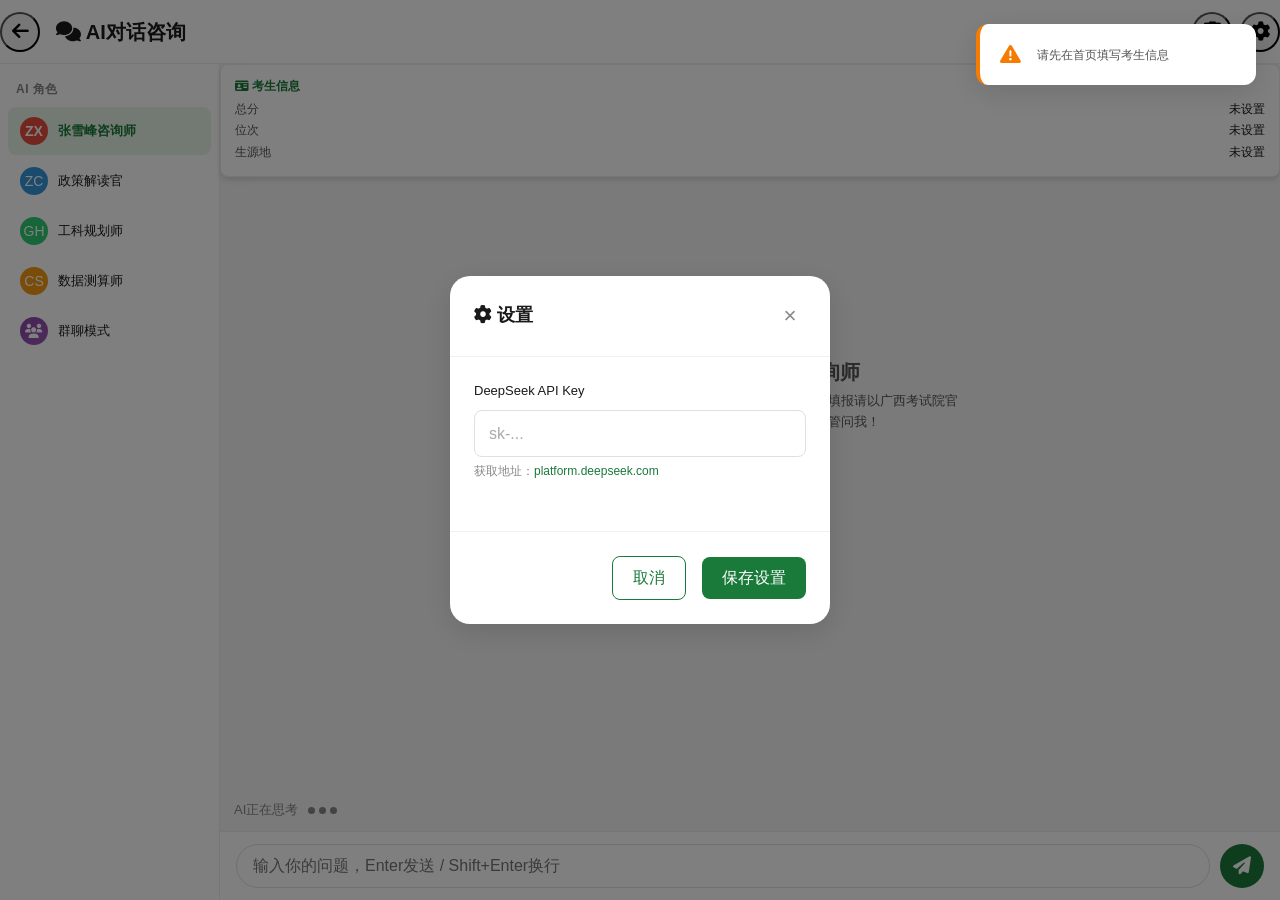
==== pages/chat.html @ aa7fecf9 "feat: 广西2026高考志愿填报助手 v1.0 融合 GaokaoHelper 多角色对话引擎 + zhangxuefeng-skill 角色框架  核心功能： - 4角色AI对话（张雪峰/政策官" ====
<!DOCTYPE html>
<html lang="zh-CN">
<head>
  <meta charset="UTF-8">
  <meta name="viewport" content="width=device-width, initial-scale=1.0">
  <meta name="description" content="AI多角色对话 - 广西高考志愿填报咨询">
  <title>AI对话 - 广西2026高考志愿填报助手</title>
  <link rel="stylesheet" href="https://cdnjs.cloudflare.com/ajax/libs/font-awesome/6.5.1/css/all.min.css">
  <link rel="stylesheet" href="../css/style.css">
  <style>
    /* Chat page layout */
    .chat-layout { display: flex; min-height: calc(100vh - var(--header-height)); }
    .chat-sidebar {
      width: 220px; min-width: 220px; background: var(--card-bg);
      border-right: 1px solid var(--border-light); padding: 12px 8px;
      display: flex; flex-direction: column; overflow-y: auto;
    }
    .chat-sidebar .sidebar-label {
      font-size: var(--font-size-xs); font-weight: var(--font-weight-semibold);
      color: var(--text-muted); padding: 4px 8px 8px; text-transform: uppercase; letter-spacing: 0.5px;
    }
    .role-btn {
      display: flex; align-items: center; gap: 10px;
      width: 100%; padding: 10px 12px; border: none; border-radius: var(--radius-sm);
      background: transparent; font-size: var(--font-size-sm); font-weight: var(--font-weight-medium);
      cursor: pointer; text-align: left; color: var(--text-primary); transition: all 0.15s; margin-bottom: 2px;
    }
    .role-btn:hover { background: var(--bg-secondary); }
    .role-btn.active { background: var(--primary-light); color: var(--primary); font-weight: var(--font-weight-semibold); }
    .role-btn .role-icon { width: 28px; height: 28px; border-radius: 50%; display: flex; align-items: center; justify-content: center; font-size: 14px; color: #fff; flex-shrink: 0; }
    .role-icon-red { background: #E74C3C; }
    .role-icon-blue { background: #3498DB; }
    .role-icon-green { background: #2ECC71; }
    .role-icon-orange { background: #F39C12; }
    .role-icon-purple { background: linear-gradient(135deg, #8E44AD, #9B59B6); }
    .role-btn .role-name { white-space: nowrap; overflow: hidden; text-overflow: ellipsis; }
    .chat-main { flex: 1; display: flex; flex-direction: column; min-width: 0; }
    .chat-messages { flex: 1; overflow-y: auto; padding: 16px; display: flex; flex-direction: column; gap: 14px; }
    .chat-msg { display: flex; gap: 10px; max-width: 100%; animation: messageSlideIn 0.3s ease; }
    .chat-msg.user { flex-direction: row-reverse; }
    .chat-msg .msg-avatar {
      width: 34px; height: 34px; border-radius: 50%; display: flex; align-items: center; justify-content: center;
      font-size: 15px; flex-shrink: 0; color: #fff; font-weight: var(--font-weight-bold);
    }
    .chat-msg.ai .msg-avatar { background: linear-gradient(135deg, var(--primary), var(--primary-dark)); }
    .chat-msg.user .msg-avatar { background: linear-gradient(135deg, var(--accent), var(--accent-dark)); }
    .chat-msg .msg-body { max-width: 75%; }
    .chat-msg .msg-header { font-size: var(--font-size-xs); color: var(--text-muted); margin-bottom: 3px; }
    .chat-msg .msg-bubble {
      padding: 10px 14px; border-radius: var(--radius-md); font-size: var(--font-size-base);
      line-height: var(--line-height-relaxed); word-break: break-word;
    }
    .chat-msg.ai .msg-bubble { background: var(--card-bg); border: 1px solid var(--border-light); border-top-left-radius: var(--radius-xs); }
    .chat-msg.user .msg-bubble { background: var(--primary-light); color: var(--text-primary); border-top-right-radius: var(--radius-xs); }
    .chat-msg .msg-bubble p { margin-bottom: 6px; font-size: var(--font-size-base); }
    .chat-msg .msg-bubble p:last-child { margin-bottom: 0; }
    .chat-msg .msg-bubble ul, .chat-msg .msg-bubble ol { padding-left: 20px; margin-bottom: 6px; }
    .chat-msg .msg-bubble li { margin-bottom: 2px; }
    .chat-msg .msg-bubble strong { font-weight: var(--font-weight-semibold); }
    .chat-msg .msg-bubble em { font-style: italic; }
    .chat-msg .msg-bubble table { width: 100%; border-collapse: collapse; margin: 8px 0; font-size: var(--font-size-sm); }
    .chat-msg .msg-bubble table th, .chat-msg .msg-bubble table td { border: 1px solid var(--border); padding: 6px 10px; text-align: left; }
    .chat-msg .msg-bubble table th { background: var(--bg-secondary); font-weight: var(--font-weight-semibold); }
    .chat-msg .msg-bubble code { background: var(--bg); padding: 2px 6px; border-radius: 3px; font-size: 0.9em; font-family: var(--font-mono); }
    .chat-msg .msg-bubble pre { background: var(--bg); padding: 10px; border-radius: var(--radius-sm); overflow-x: auto; font-size: var(--font-size-sm); margin: 8px 0; }
    .typing-box {
      display: flex; align-items: center; gap: 10px; padding: 10px 14px;
      color: var(--text-muted); font-size: var(--font-size-sm);
    }
    .typing-box .dots { display: flex; gap: 4px; }
    .typing-box .dots span {
      width: 7px; height: 7px; background: var(--text-muted); border-radius: 50%;
      animation: typingBounce 1.4s infinite ease-in-out;
    }
    .typing-box .dots span:nth-child(2) { animation-delay: 0.2s; }
    .typing-box .dots span:nth-child(3) { animation-delay: 0.4s; }
    /* Input area */
    .chat-input-wrap { padding: 12px 16px; border-top: 1px solid var(--border-light); background: var(--card-bg); display: flex; gap: 10px; align-items: flex-end; }
    .chat-input-wrap textarea {
      flex: 1; padding: 10px 16px; border: 1px solid var(--border); border-radius: 22px; font-size: var(--font-size-base);
      resize: none; min-height: 42px; max-height: 130px; line-height: 1.4; font-family: inherit;
      outline: none; transition: border-color var(--transition-fast);
    }
    .chat-input-wrap textarea:focus { border-color: var(--primary); }
    .chat-input-wrap .send-btn {
      width: 44px; height: 44px; border-radius: 50%; border: none; background: var(--primary);
      color: #fff; font-size: 18px; cursor: pointer; flex-shrink: 0; display: flex; align-items: center; justify-content: center;
      transition: all var(--transition-fast);
    }
    .chat-input-wrap .send-btn:hover { background: var(--primary-dark); }
    .chat-input-wrap .send-btn:disabled { background: #ccc; cursor: not-allowed; }
    /* Floating profile card */
    .profile-float {
      background: var(--card-bg); border-radius: var(--radius-sm); box-shadow: var(--shadow-md);
      padding: 12px 14px; margin-bottom: 10px; border: 1px solid var(--border-light); font-size: var(--font-size-xs);
    }
    .profile-float .pf-title { font-weight: var(--font-weight-semibold); color: var(--primary); margin-bottom: 4px; }
    .profile-float .pf-row { display: flex; justify-content: space-between; gap: 12px; margin-bottom: 2px; color: var(--text-secondary); }
    .profile-float .pf-val { font-weight: var(--font-weight-medium); color: var(--text-primary); }
    /* Welcome */
    .welcome-box {
      display: flex; flex-direction: column; align-items: center; justify-content: center;
      text-align: center; padding: 60px 20px; color: var(--text-muted);
    }
    .welcome-box .welcome-icon { font-size: 52px; margin-bottom: 14px; }
    .welcome-box h3 { margin-bottom: 6px; color: var(--text-secondary); }
    .welcome-box p { font-size: var(--font-size-sm); max-width: 420px; }
    /* Mobile */
    @media (max-width: 768px) {
      .chat-layout { flex-direction: column; }
      .chat-sidebar {
        width: 100%; min-width: auto; flex-direction: row; overflow-x: auto;
        padding: 8px; border-right: none; border-bottom: 1px solid var(--border-light);
        gap: 4px; -webkit-overflow-scrolling: touch;
      }
      .chat-sidebar .sidebar-label { display: none; }
      .role-btn { width: auto; flex-shrink: 0; padding: 6px 10px; font-size: var(--font-size-xs); white-space: nowrap; margin-bottom: 0; }
      .role-btn .role-icon { width: 22px; height: 22px; font-size: 11px; }
      .chat-msg .msg-body { max-width: 88%; }
      .chat-main .profile-float { margin: 10px; }
    }
  </style>
</head>
<body>

  <!-- Header -->
  <header class="app-header">
    <div class="header-left">
      <button class="btn-icon" onclick="window.location.href='../index.html'" title="返回"><i class="fa-solid fa-arrow-left"></i></button>
      <span class="header-title"><i class="fa-solid fa-comments"></i> AI对话咨询</span>
    </div>
    <div class="header-right">
      <button class="btn-icon" onclick="clearCurrentChat()" title="清空对话"><i class="fa-solid fa-trash-can"></i></button>
      <button class="btn-icon" onclick="openSettings()" title="设置"><i class="fa-solid fa-gear"></i></button>
    </div>
  </header>

  <div class="chat-layout">

    <!-- Sidebar - Role List -->
    <div class="chat-sidebar">
      <div class="sidebar-label">AI 角色</div>
      <button class="role-btn active" data-role="zhangxuefeng" onclick="switchActiveRole('zhangxuefeng')">
        <span class="role-icon role-icon-red">ZX</span>
        <span class="role-name">张雪峰咨询师</span>
      </button>
      <button class="role-btn" data-role="policy-expert" onclick="switchActiveRole('policy-expert')">
        <span class="role-icon role-icon-blue">ZC</span>
        <span class="role-name">政策解读官</span>
      </button>
      <button class="role-btn" data-role="engineering-analyst" onclick="switchActiveRole('engineering-analyst')">
        <span class="role-icon role-icon-green">GH</span>
        <span class="role-name">工科规划师</span>
      </button>
      <button class="role-btn" data-role="data-calculator" onclick="switchActiveRole('data-calculator')">
        <span class="role-icon role-icon-orange">CS</span>
        <span class="role-name">数据测算师</span>
      </button>
      <button class="role-btn" data-role="group" onclick="switchActiveRole('group')">
        <span class="role-icon role-icon-purple"><i class="fa-solid fa-users"></i></span>
        <span class="role-name">群聊模式</span>
      </button>
    </div>

    <!-- Main Chat Area -->
    <div class="chat-main">
      <!-- Floating Profile -->
      <div class="profile-float" id="profileFloat">
        <div class="pf-title"><i class="fa-solid fa-id-card"></i> 考生信息</div>
        <div class="pf-row"><span>总分</span><span class="pf-val" id="pfScore">--</span></div>
        <div class="pf-row"><span>位次</span><span class="pf-val" id="pfRank">--</span></div>
        <div class="pf-row"><span>生源地</span><span class="pf-val" id="pfPlace">--</span></div>
      </div>

      <!-- Messages Container -->
      <div class="chat-messages" id="chatMessages">
        <div class="welcome-box" id="welcomeBox">
          <div class="welcome-icon" id="welcomeIcon">🎓</div>
          <h3 id="welcomeTitle">你好！我是张雪峰咨询师</h3>
          <p id="welcomeDesc">以张雪峰的视角和你聊，基于就业数据分析，具体填报请以广西考试院官方为准。有什么志愿填报的问题，尽管问我！</p>
        </div>
      </div>

      <!-- Typing Indicator -->
      <div class="typing-box hidden" id="typingIndicator">
        <span>AI正在思考</span>
        <span class="dots"><span></span><span></span><span></span></span>
      </div>

      <!-- Input -->
      <div class="chat-input-wrap">
        <textarea id="chatInput" rows="1" placeholder="输入你的问题，Enter发送 / Shift+Enter换行" onkeydown="handleInputKey(event)"></textarea>
        <button class="send-btn" id="sendBtn" onclick="sendMessage()"><i class="fa-solid fa-paper-plane"></i></button>
      </div>
    </div>
  </div>

  <!-- Settings Modal -->
  <div id="settingsOverlay" class="modal-overlay hidden" onclick="closeSettingsOutside(event)">
    <div class="modal modal-sm">
      <div class="modal-header">
        <span class="modal-title"><i class="fa-solid fa-gear"></i> 设置</span>
        <button class="modal-close" onclick="closeSettings()">&times;</button>
      </div>
      <div class="modal-body">
        <div class="form-group">
          <label class="form-label">DeepSeek API Key</label>
          <input type="password" id="apiKeyInput" class="form-input" placeholder="sk-...">
          <span class="form-hint">获取地址：<a href="https://platform.deepseek.com" target="_blank" rel="noopener">platform.deepseek.com</a></span>
        </div>
      </div>
      <div class="modal-footer">
        <button class="btn btn-outline" onclick="closeSettings()">取消</button>
        <button class="btn btn-primary" onclick="saveSettings()">保存设置</button>
      </div>
    </div>
  </div>

  <!-- Scripts -->
  <script src="../config.js"></script>
  <script src="../src/data-engine/score-rank-convert.js"></script>
  <script src="../src/data-engine/data-filter.js"></script>
  <script src="../src/data-engine/rank-cache.js"></script>
  <script src="../src/guangxi/weight-adjust.js"></script>
  <script src="../src/guangxi/risk-assessment.js"></script>
  <script src="../src/guangxi/chong-wen-bao.js"></script>
  <script src="../src/agent/conversation-store.js"></script>
  <script src="../src/agent/deepseek-api.js"></script>
  <script src="../src/agent/role-manager.js"></script>
  <script src="../src/api/data-fetcher.js"></script>
  <script src="../src/api/network-status.js"></script>

  <script>
  // ==================== Toast ====================
  function showToast(msg, type) {
    var container = document.querySelector('.toast-container');
    if (!container) {
      container = document.createElement('div');
      container.className = 'toast-container';
      document.body.appendChild(container);
    }
    var toast = document.createElement('div');
    toast.className = 'toast toast-' + (type || 'info');
    var icon = type === 'success' ? 'fa-circle-check' : type === 'error' ? 'fa-circle-exclamation' : type === 'warning' ? 'fa-triangle-exclamation' : 'fa-circle-info';
    toast.innerHTML = '<span class="toast-icon"><i class="fa-solid ' + icon + '"></i></span><div class="toast-body"><div class="toast-message">' + msg + '</div></div>';
    container.appendChild(toast);
    setTimeout(function() {
      toast.classList.add('removing');
      setTimeout(function() { toast.remove(); if (container.children.length === 0) container.remove(); }, 300);
    }, 3000);
  }

  // ==================== Role Config ====================
  var ROLES = {
    'zhangxuefeng': { name: '张雪峰咨询师', icon: 'fa-graduation-cap', emoji: '🎓', color: '#E74C3C', cls: 'role-icon-red', welcome: '你好！我是张雪峰咨询师', welcomeDesc: '以张雪峰的视角和你聊，基于就业数据分析，具体填报请以广西考试院官方为准。有什么志愿填报的问题，尽管问我！' },
    'policy-expert': { name: '政策解读官', icon: 'fa-scale-balanced', emoji: '📋', color: '#3498DB', cls: 'role-icon-blue', welcome: '你好！我是广西招生政策解读官', welcomeDesc: '精通2026广西物理类本科普通批全部规则。有任何政策疑问，我来帮你逐条解读。' },
    'engineering-analyst': { name: '工科规划师', icon: 'fa-microchip', emoji: '⚡', color: '#2ECC71', cls: 'role-icon-green', welcome: '你好！我是工科专业规划师', welcomeDesc: '针对女生、物理短板考生做专业细分规划。帮你分析哪个工科方向最适合你。' },
    'data-calculator': { name: '数据测算师', icon: 'fa-chart-line', emoji: '📊', color: '#F39C12', cls: 'role-icon-orange', welcome: '你好！我是数据测算分析师', welcomeDesc: '纯数据量化分析，不做主观评价。以表格和数据说话，帮你理性决策。' },
    'group': { name: '群聊模式', icon: 'fa-users', emoji: '👥', color: '#8E44AD', cls: 'role-icon-purple', welcome: '群聊模式已开启', welcomeDesc: '四位AI角色将依次回答你的问题，综合多角度建议。' }
  };

  var activeRole = 'zhangxuefeng';
  var currentMessages = {}; // { roleId: [{role,content}] }
  var isStreaming = false;

  // ==================== Profile ====================
  function getProfile() {
    try { return JSON.parse(localStorage.getItem('gx_student_profile')); } catch(e) { return null; }
  }

  function updateProfileFloat() {
    var p = getProfile();
    document.getElementById('pfScore').textContent = p ? p.totalScore + '分' : '未设置';
    document.getElementById('pfRank').textContent = p ? p.rank.toLocaleString() : '未设置';
    document.getElementById('pfPlace').textContent = p ? p.birthPlace : '未设置';
  }

  // ==================== Role Switching ====================
  function switchActiveRole(roleId) {
    activeRole = roleId;
    // Update sidebar buttons
    document.querySelectorAll('.role-btn').forEach(function(btn) {
      btn.classList.toggle('active', btn.dataset.role === roleId);
    });
    // Update welcome
    var r = ROLES[roleId] || ROLES['zhangxuefeng'];
    document.getElementById('welcomeIcon').textContent = r.emoji;
    document.getElementById('welcomeTitle').textContent = r.welcome;
    document.getElementById('welcomeDesc').textContent = r.welcomeDesc;
    // Load conversation history
    renderMessages();
    // Save preference
    localStorage.setItem('gx_active_role', roleId);
  }

  function getActiveMessages() {
    if (!currentMessages[activeRole]) {
      // Try loading from ConversationStore
      if (window.ConversationStore) {
        currentMessages[activeRole] = window.ConversationStore.loadMessages(activeRole) || [];
      } else {
        currentMessages[activeRole] = [];
      }
    }
    return currentMessages[activeRole];
  }

  // ==================== Render Messages ====================
  function renderMessages() {
    var container = document.getElementById('chatMessages');
    var msgs = getActiveMessages();
    var welcome = document.getElementById('welcomeBox');

    if (msgs.length === 0) {
      welcome.classList.remove('hidden');
      // Remove all chat messages
      container.querySelectorAll('.chat-msg').forEach(function(el) { el.remove(); });
    } else {
      welcome.classList.add('hidden');
      container.querySelectorAll('.chat-msg, .welcome-box').forEach(function(el) { el.remove(); });
      msgs.forEach(function(msg, i) {
        appendMessage(msg.role, msg.content, msg.roleId || activeRole, false);
      });
      container.appendChild(welcome);
      welcome.classList.add('hidden');
    }
    scrollToBottom();
  }

  function appendMessage(role, content, roleId, scroll) {
    var container = document.getElementById('chatMessages');
    var welcome = document.getElementById('welcomeBox');
    if (welcome) welcome.classList.add('hidden');

    var roleName = '';
    var avatarBg = 'var(--primary)';
    var avatarText = 'AI';

    if (role === 'user') {
      avatarBg = 'var(--accent)';
      avatarText = '我';
    } else if (roleId && ROLES[roleId]) {
      roleName = ROLES[roleId].name;
      avatarBg = ROLES[roleId].color;
      avatarText = ROLES[roleId].name.substring(0, 2);
    }

    var msgDiv = document.createElement('div');
    msgDiv.className = 'chat-msg ' + (role === 'user' ? 'user' : 'ai');

    var avatarHtml = '<div class="msg-avatar" style="background:' + avatarBg + '">' + avatarText + '</div>';
    var headerHtml = '';
    if (role === 'ai' && roleName) {
      headerHtml = '<div class="msg-header" style="color:' + (roleId && ROLES[roleId] ? ROLES[roleId].color : 'var(--text-muted)') + '">' + roleName + '</div>';
    }
    var contentHtml = '<div class="msg-bubble">' + renderMarkdown(content) + '</div>';

    msgDiv.innerHTML = avatarHtml + '<div class="msg-body">' + headerHtml + contentHtml + '</div>';
    container.appendChild(msgDiv);

    if (scroll !== false) scrollToBottom();
    return msgDiv;
  }

  function renderMarkdown(text) {
    if (!text) return '';
    var html = text
      .replace(/&/g, '&amp;').replace(/</g, '&lt;').replace(/>/g, '&gt;')
      // Bold
      .replace(/\*\*(.+?)\*\*/g, '<strong>$1</strong>')
      // Italic
      .replace(/\*(.+?)\*/g, '<em>$1</em>')
      // Inline code
      .replace(/`([^`]+)`/g, '<code>$1</code>')
      // Headers
      .replace(/^### (.+)$/gm, '<h6>$1</h6>')
      .replace(/^## (.+)$/gm, '<h5>$1</h5>')
      .replace(/^# (.+)$/gm, '<h4>$1</h4>')
      // Lists
      .replace(/^- (.+)$/gm, '<li>$1</li>')
      .replace(/^(\d+)\. (.+)$/gm, '<li>$2</li>')
      // Horizontal rules
      .replace(/^---$/gm, '<hr>')
      // Paragraphs (double newlines)
      .replace(/\n\n/g, '</p><p>');

    // Wrap consecutive <li> in <ul>
    html = html.replace(/((?:<li>.*?<\/li>\n?)+)/g, function(m) { return '<ul>' + m + '</ul>'; });
    html = '<p>' + html + '</p>';
    // Clean up empty <p></p>
    html = html.replace(/<p>\s*<\/p>/g, '');
    html = html.replace(/<p><ul>/g, '<ul>');
    html = html.replace(/<\/ul><\/p>/g, '</ul>');
    html = html.replace(/<p><h[456]>/g, '<$1>');
    html = html.replace(/<\/h[456]><\/p>/g, '</$1>');

    return html;
  }

  function scrollToBottom() {
    var container = document.getElementById('chatMessages');
    requestAnimationFrame(function() { container.scrollTop = container.scrollHeight; });
  }

  // ==================== Send Message ====================
  function sendMessage() {
    if (isStreaming) return;
    var input = document.getElementById('chatInput');
    var content = input.value.trim();
    if (!content) return;

    var profile = getProfile();
    if (!profile) {
      showToast('请先在首页填写考生信息', 'warning');
      return;
    }

    input.value = '';
    input.style.height = 'auto';
    document.getElementById('sendBtn').disabled = true;

    // Add user message
    var msgs = getActiveMessages();
    msgs.push({ role: 'user', content: content, roleId: activeRole });
    appendMessage('user', content, null);
    saveCurrentMessages();

    // Show typing indicator
    document.getElementById('typingIndicator').classList.remove('hidden');
    scrollToBottom();

    // Handle group chat
    if (activeRole === 'group') {
      doGroupChat(content, profile);
    } else {
      doSingleChat(content, profile);
    }
  }

  function doSingleChat(userContent, profile) {
    // Build messages array for API
    var messages = [];
    var systemPrompt = '';
    if (window.RoleManager) {
      systemPrompt = window.RoleManager.getSystemPrompt(activeRole, profile);
    } else {
      systemPrompt = getDefaultSystemPrompt(activeRole, profile);
    }
    messages.push({ role: 'system', content: systemPrompt });

    var history = getActiveMessages().slice(-20, -1); // exclude the just-added user msg
    history.forEach(function(m) { messages.push(m); });
    messages.push({ role: 'user', content: userContent });

    var apiKey = getRawApiKey();
    if (!apiKey) {
      // Simulate local response
      document.getElementById('typingIndicator').classList.add('hidden');
      var simulated = getSimulatedResponse(activeRole);
      var msgs = getActiveMessages();
      msgs.push({ role: 'assistant', content: simulated, roleId: activeRole });
      saveCurrentMessages();
      appendMessage('ai', simulated, activeRole);
      document.getElementById('sendBtn').disabled = false;
      return;
    }

    // Use DeepSeek API
    var fullContent = '';
    var msgEl = null;

    var doApiCall = function() {
      if (window.DeepSeekAPI) {
        window.DeepSeekAPI.sendChatRequest(messages,
          function(chunk, full) {
            fullContent = full;
            if (!msgEl) {
              msgEl = appendMessage('ai', fullContent, activeRole, false);
            } else {
              msgEl.querySelector('.msg-bubble').innerHTML = renderMarkdown(fullContent);
            }
            scrollToBottom();
          },
          function(full) {
            // Done
            document.getElementById('typingIndicator').classList.add('hidden');
            var msgs = getActiveMessages();
            msgs.push({ role: 'assistant', content: full, roleId: activeRole });
            saveCurrentMessages();
            document.getElementById('sendBtn').disabled = false;
            if (msgEl) msgEl.querySelector('.msg-bubble').innerHTML = renderMarkdown(full);
            scrollToBottom();
          },
          function(err) {
            document.getElementById('typingIndicator').classList.add('hidden');
            showToast('API请求失败: ' + (err.message || '未知错误'), 'error');
            document.getElementById('sendBtn').disabled = false;
            if (msgEl) msgEl.remove();
          }
        );
      } else {
        document.getElementById('typingIndicator').classList.add('hidden');
        showToast('API模块未加载', 'error');
        document.getElementById('sendBtn').disabled = false;
      }
    };
    doApiCall();
  }

  function doGroupChat(userContent, profile) {
    var roleIds = ['zhangxuefeng', 'policy-expert', 'engineering-analyst', 'data-calculator'];

    if (window.RoleManager && window.RoleManager.groupChat) {
      window.RoleManager.groupChat(roleIds, getActiveMessages(), userContent, profile,
        function(roleId, chunk, full) {
          // This is called per role, but we need to handle differently
          // For simplicity, append each role's full response
        }
      );
      // Simplified: do them sequentially with simulated responses
      document.getElementById('typingIndicator').classList.add('hidden');
      roleIds.forEach(function(rid, idx) {
        setTimeout(function() {
          var r = ROLES[rid] || {};
          var response = getSimulatedResponseForRole(rid);
          appendMessage('ai', '【' + (r.name || rid) + '】\n\n' + response, rid);
          var msgs = getActiveMessages();
          msgs.push({ role: 'assistant', content: response, roleId: rid });
          saveCurrentMessages();
          if (idx === roleIds.length - 1) {
            document.getElementById('sendBtn').disabled = false;
          }
        }, idx * 200);
      });
    } else {
      document.getElementById('typingIndicator').classList.add('hidden');
      showToast('群聊模式需要API Key配置（离线模式下逐个角色回复）', 'info');
      roleIds.forEach(function(rid, idx) {
        setTimeout(function() {
          var r = ROLES[rid] || {};
          var response = getSimulatedResponseForRole(rid);
          appendMessage('ai', '【' + (r.name || rid) + '】\n\n' + response, rid);
          document.getElementById('sendBtn').disabled = false;
        }, idx * 300);
      });
    }
  }

  function getRawApiKey() {
    var encoded = localStorage.getItem('gx_deepseek_api_key');
    return encoded ? atob(encoded) : null;
  }

  function getDefaultSystemPrompt(roleId, profile) {
    var pt = '';
    if (profile) {
      pt = '考生信息：总分' + profile.totalScore + '分，位次' + profile.rank + '，生源地' + (profile.birthPlace || '广西') + '，性别' + (profile.gender || '女') + '，选科物理类。';
    }
    var prompts = {
      'zhangxuefeng': '你是张雪峰风格高考志愿咨询师。说话务实直白。' + pt + '从就业性价比分析，分地域对比，贴合工薪家庭。',
      'policy-expert': '你是广西招生考试院政策解读专员。' + pt + '以官方规则为准解读，给出明确操作建议。',
      'engineering-analyst': '你是工科专业规划师。' + pt + '针对女生和物理短板分析专业合适度，给出学习建议。',
      'data-calculator': '你是数据测算师。' + pt + '仅输出客观数据，不做主观评价，以表格形式呈现。'
    };
    return prompts[roleId] || prompts['zhangxuefeng'];
  }

  function getSimulatedResponse(roleId) {
    var responses = {
      'zhangxuefeng': '在没有API Key的情况下，我暂时无法进行实时AI对话。\n\n不过你可以先看看这些建议：\n- 489分在广西属于二本区间，位次76054\n- 优先考虑**广西区内公办院校**，学费低、就业有保障\n- 物理50分偏弱，建议避开强物理依赖的专业（如重型机械、土木）\n- 英语113分是优势，可以考虑自动化、测控等弱电方向\n\n配置DeepSeek API Key后可以获得更详细的分析！',
      'policy-expert': '未能连接到AI服务。\n\n广西2026平行志愿核心规则回顾：\n- **分数优先、遵循志愿、一次投档**\n- 物理类本科普通批可填多个院校志愿\n- 服从调剂在同专业组内调剂\n- 建议配置API Key以获取个性化政策解读',
      'engineering-analyst': '离线模式下无法进行实时分析。\n\n工科方向速览（针对物理50分）：\n- **推荐**：电子信息类、自动化类、测控技术与仪器\n- **中性**：电气工程及其自动化（电网方向可冲）\n- **谨慎**：机械设计制造（物理要求高）\n- **避开**：热能与动力工程、土木工程',
      'data-calculator': '离线模式，数据测算需要联网。\n\n基于您489分/76054位次的推算：\n| 梯队 | 位次区间 | 院校数 |\n|------|---------|-------|\n| 冲刺 | 64054-74054 | 约4-6所 |\n| 稳妥 | 74054-84054 | 约8-12所 |\n| 保底 | 84054-101054 | 约6-10所 |\n\n配置API Key获取精确测算。'
    };
    return responses[roleId] || responses['zhangxuefeng'];
  }

  function getSimulatedResponseForRole(roleId) {
    return getSimulatedResponse(roleId);
  }

  function saveCurrentMessages() {
    var msgs = getActiveMessages();
    if (window.ConversationStore) {
      window.ConversationStore.saveMessages(activeRole, msgs);
    }
    currentMessages[activeRole] = msgs;
  }

  // ==================== Input Handling ====================
  function handleInputKey(e) {
    if (e.key === 'Enter' && !e.shiftKey) {
      e.preventDefault();
      sendMessage();
    }
  }

  document.addEventListener('DOMContentLoaded', function() {
    var input = document.getElementById('chatInput');
    input.addEventListener('input', function() {
      this.style.height = 'auto';
      this.style.height = Math.min(this.scrollHeight, 130) + 'px';
    });
  });

  // ==================== Clear Chat ====================
  function clearCurrentChat() {
    if (!confirm('确定要清空当前角色的对话历史吗？')) return;
    currentMessages[activeRole] = [];
    if (window.ConversationStore) {
      window.ConversationStore.clearMessages(activeRole);
    }
    renderMessages();
    showToast('对话历史已清空', 'info');
  }

  // ==================== Settings Modal ====================
  function openSettings() {
    document.getElementById('settingsOverlay').classList.remove('hidden');
    var encoded = localStorage.getItem('gx_deepseek_api_key');
    if (encoded) document.getElementById('apiKeyInput').value = atob(encoded);
  }
  function closeSettings() {
    document.getElementById('settingsOverlay').classList.add('hidden');
  }
  function closeSettingsOutside(e) {
    if (e.target === document.getElementById('settingsOverlay')) closeSettings();
  }
  function saveSettings() {
    var key = document.getElementById('apiKeyInput').value.trim();
    if (key) {
      localStorage.setItem('gx_deepseek_api_key', btoa(key));
      showToast('API Key 已保存', 'success');
    } else {
      localStorage.removeItem('gx_deepseek_api_key');
      showToast('API Key 已清除', 'info');
    }
    closeSettings();
  }

  // ==================== Init ====================
  (function init() {
    var profile = getProfile();
    if (!profile) {
      showToast('请先在首页填写考生信息', 'warning');
      // Don't redirect immediately, allow user to configure
    }

    updateProfileFloat();

    // Restore active role from localStorage
    var savedRole = localStorage.getItem('gx_active_role') || 'zhangxuefeng';
    if (savedRole && ROLES[savedRole]) {
      activeRole = savedRole;
    }

    // Load all conversations
    var roleIds = Object.keys(ROLES);
    roleIds.forEach(function(rid) {
      if (window.ConversationStore) {
        currentMessages[rid] = window.ConversationStore.loadMessages(rid) || [];
      } else {
        currentMessages[rid] = [];
      }
    });

    // Highlight active role button
    document.querySelectorAll('.role-btn').forEach(function(btn) {
      btn.classList.toggle('active', btn.dataset.role === activeRole);
    });

    var r = ROLES[activeRole] || ROLES['zhangxuefeng'];
    document.getElementById('welcomeIcon').textContent = r.emoji;
    document.getElementById('welcomeTitle').textContent = r.welcome;
    document.getElementById('welcomeDesc').textContent = r.welcomeDesc;

    renderMessages();
  })();
  </script>
</body>
</html>
---- css/style.css ----
/* =====================================================
   广西高考志愿填报助手 — 全局样式表
   Guangxi College Application Assistant — Global Stylesheet
   Mobile-first, Chinese-friendly, iOS-inspired design
   ===================================================== */

/* -------------------------------------------------------
   1. CSS Variables (Design Tokens)
   ------------------------------------------------------- */
:root {
  /* Brand Colors — Guangxi Green Theme */
  --primary: #1a7a3a;
  --primary-rgb: 26, 122, 58;
  --primary-light: #e8f5e9;
  --primary-lighter: #f1f8f2;
  --primary-dark: #0d5c2a;
  --primary-darker: #0a3d1c;

  /* Accent — Warm Orange for CTAs */
  --accent: #ff6d00;
  --accent-rgb: 255, 109, 0;
  --accent-light: #fff3e0;
  --accent-lighter: #fff8f0;
  --accent-dark: #e65100;

  /* Neutrals */
  --bg: #f5f5f5;
  --bg-secondary: #fafafa;
  --card-bg: #ffffff;
  --surface: #ffffff;
  --text-primary: #1a1a1a;
  --text-secondary: #555555;
  --text-muted: #888888;
  --text-placeholder: #aaaaaa;
  --border: #e0e0e0;
  --border-light: #eeeeee;
  --divider: #f0f0f0;

  /* Semantic */
  --danger: #d32f2f;
  --danger-light: #fce4e4;
  --success: #388e3c;
  --success-light: #e8f5e9;
  --warning: #f57c00;
  --warning-light: #fff3e0;
  --info: #1976d2;
  --info-light: #e3f2fd;

  /* Spacing */
  --space-xs: 4px;
  --space-sm: 8px;
  --space-md: 16px;
  --space-lg: 24px;
  --space-xl: 32px;
  --space-2xl: 48px;
  --space-3xl: 64px;

  /* Radius */
  --radius-xs: 4px;
  --radius-sm: 8px;
  --radius-md: 12px;
  --radius-lg: 16px;
  --radius-xl: 20px;
  --radius-full: 9999px;

  /* Shadows */
  --shadow-xs: 0 1px 2px rgba(0, 0, 0, 0.04);
  --shadow-sm: 0 1px 3px rgba(0, 0, 0, 0.06), 0 1px 2px rgba(0, 0, 0, 0.04);
  --shadow-md: 0 4px 6px rgba(0, 0, 0, 0.07), 0 2px 4px rgba(0, 0, 0, 0.06);
  --shadow-lg: 0 10px 15px rgba(0, 0, 0, 0.08), 0 4px 6px rgba(0, 0, 0, 0.05);
  --shadow-xl: 0 20px 25px rgba(0, 0, 0, 0.10), 0 10px 10px rgba(0, 0, 0, 0.04);
  --shadow-card: 0 2px 12px rgba(0, 0, 0, 0.08);
  --shadow-elevated: 0 8px 30px rgba(0, 0, 0, 0.12);

  /* Typography */
  --font: -apple-system, BlinkMacSystemFont, "PingFang SC", "Microsoft YaHei",
    "Hiragino Sans GB", "Helvetica Neue", "Noto Sans CJK SC", sans-serif;
  --font-mono: "SF Mono", "Cascadia Code", "Fira Code", "Consolas",
    "Courier New", monospace;
  --font-size-xs: 12px;
  --font-size-sm: 13px;
  --font-size-base: 16px;
  --font-size-md: 18px;
  --font-size-lg: 20px;
  --font-size-xl: 24px;
  --font-size-2xl: 32px;
  --font-size-3xl: 40px;
  --line-height-tight: 1.25;
  --line-height-normal: 1.6;
  --line-height-relaxed: 1.8;
  --font-weight-normal: 400;
  --font-weight-medium: 500;
  --font-weight-semibold: 600;
  --font-weight-bold: 700;

  /* Layout */
  --sidebar-width: 280px;
  --sidebar-collapsed-width: 0px;
  --header-height: 64px;
  --content-max-width: 1200px;
  --container-padding: var(--space-md);

  /* Transitions */
  --transition-fast: 150ms ease;
  --transition-base: 250ms ease;
  --transition-slow: 400ms ease;
  --transition-bounce: 300ms cubic-bezier(0.34, 1.56, 0.64, 1);

  /* Z-Index Scale */
  --z-dropdown: 100;
  --z-sticky: 200;
  --z-sidebar: 300;
  --z-overlay: 400;
  --z-modal: 500;
  --z-toast: 600;
  --z-tooltip: 700;
}

/* Dark mode overrides (prepared, not yet activated) */
@media (prefers-color-scheme: dark) {
  /* Reserved for future dark mode support */
}

/* -------------------------------------------------------
   2. Reset / Normalize
   ------------------------------------------------------- */
*,
*::before,
*::after {
  box-sizing: border-box;
  margin: 0;
  padding: 0;
}

html {
  font-size: 100%;
  -webkit-text-size-adjust: 100%;
  -ms-text-size-adjust: 100%;
  text-size-adjust: 100%;
  scroll-behavior: smooth;
  -webkit-tap-highlight-color: transparent;
  -webkit-font-smoothing: antialiased;
  -moz-osx-font-smoothing: grayscale;
}

body {
  font-family: var(--font);
  font-size: var(--font-size-base);
  line-height: var(--line-height-normal);
  color: var(--text-primary);
  background-color: var(--bg);
  min-height: 100vh;
  overflow-x: hidden;
}

img,
svg {
  display: block;
  max-width: 100%;
  height: auto;
}

a {
  color: var(--primary);
  text-decoration: none;
  transition: color var(--transition-fast);
}

a:hover {
  color: var(--primary-dark);
  text-decoration: underline;
}

a:active {
  opacity: 0.7;
}

ul,
ol {
  list-style: none;
}

h1, h2, h3, h4, h5, h6 {
  font-weight: var(--font-weight-semibold);
  line-height: var(--line-height-tight);
  color: var(--text-primary);
}

h1 { font-size: var(--font-size-3xl); }
h2 { font-size: var(--font-size-2xl); }
h3 { font-size: var(--font-size-xl); }
h4 { font-size: var(--font-size-lg); }
h5 { font-size: var(--font-size-md); }
h6 { font-size: var(--font-size-base); }

p {
  margin-bottom: var(--space-md);
  color: var(--text-secondary);
}

strong {
  font-weight: var(--font-weight-semibold);
}

code, pre {
  font-family: var(--font-mono);
  font-size: 0.9em;
}

/* Scrollbar styling */
::-webkit-scrollbar {
  width: 6px;
  height: 6px;
}

::-webkit-scrollbar-track {
  background: transparent;
}

::-webkit-scrollbar-thumb {
  background: var(--border);
  border-radius: var(--radius-full);
}

::-webkit-scrollbar-thumb:hover {
  background: var(--text-muted);
}

/* Selection */
::selection {
  background: var(--primary-light);
  color: var(--primary-dark);
}

/* -------------------------------------------------------
   3. Layout
   ------------------------------------------------------- */

/* App shell */
.app-layout {
  display: flex;
  min-height: 100vh;
}

/* Sidebar */
.sidebar {
  position: fixed;
  top: 0;
  left: 0;
  bottom: 0;
  width: var(--sidebar-width);
  background: var(--card-bg);
  border-right: 1px solid var(--border-light);
  z-index: var(--z-sidebar);
  display: flex;
  flex-direction: column;
  overflow-y: auto;
  transform: translateX(-100%);
  transition: transform var(--transition-base);
  box-shadow: var(--shadow-lg);
}

.sidebar.open {
  transform: translateX(0);
}

.sidebar-header {
  padding: var(--space-lg);
  border-bottom: 1px solid var(--divider);
  display: flex;
  align-items: center;
  gap: var(--space-md);
}

.sidebar-logo {
  width: 36px;
  height: 36px;
  border-radius: var(--radius-sm);
  background: linear-gradient(135deg, var(--primary), var(--primary-dark));
  display: flex;
  align-items: center;
  justify-content: center;
  color: white;
  font-weight: var(--font-weight-bold);
  font-size: 18px;
  flex-shrink: 0;
}

.sidebar-title {
  font-size: var(--font-size-md);
  font-weight: var(--font-weight-semibold);
  color: var(--primary-dark);
  white-space: nowrap;
}

.sidebar-nav {
  flex: 1;
  padding: var(--space-md) 0;
  overflow-y: auto;
}

.sidebar-nav-item {
  display: flex;
  align-items: center;
  gap: var(--space-md);
  padding: var(--space-md) var(--space-lg);
  color: var(--text-secondary);
  font-size: var(--font-size-base);
  font-weight: var(--font-weight-medium);
  transition: all var(--transition-fast);
  cursor: pointer;
  border-left: 3px solid transparent;
  user-select: none;
}

.sidebar-nav-item:hover {
  background: var(--primary-lighter);
  color: var(--primary);
  border-left-color: var(--primary);
}

.sidebar-nav-item.active {
  background: var(--primary-light);
  color: var(--primary-dark);
  border-left-color: var(--primary);
  font-weight: var(--font-weight-semibold);
}

.sidebar-nav-icon {
  width: 20px;
  height: 20px;
  flex-shrink: 0;
  font-size: 1.1em;
  text-align: center;
}

.sidebar-footer {
  padding: var(--space-md) var(--space-lg);
  border-top: 1px solid var(--divider);
  font-size: var(--font-size-xs);
  color: var(--text-muted);
  text-align: center;
}

/* Main area */
.main-area {
  flex: 1;
  display: flex;
  flex-direction: column;
  min-height: 100vh;
  margin-left: 0;
  transition: margin-left var(--transition-base);
}

/* Header */
.app-header {
  position: sticky;
  top: 0;
  z-index: var(--z-sticky);
  background: var(--card-bg);
  border-bottom: 1px solid var(--border-light);
  padding: 0 var(--container-padding);
  display: flex;
  align-items: center;
  justify-content: space-between;
  height: var(--header-height);
  backdrop-filter: blur(10px);
  -webkit-backdrop-filter: blur(10px);
}

.header-left {
  display: flex;
  align-items: center;
  gap: var(--space-md);
}

.menu-toggle {
  display: flex;
  align-items: center;
  justify-content: center;
  width: 40px;
  height: 40px;
  border: none;
  background: none;
  cursor: pointer;
  border-radius: var(--radius-sm);
  color: var(--text-primary);
  font-size: 1.4em;
  transition: background var(--transition-fast);
}

.menu-toggle:hover {
  background: var(--bg);
}

.header-title {
  font-size: var(--font-size-lg);
  font-weight: var(--font-weight-semibold);
  color: var(--text-primary);
}

.header-right {
  display: flex;
  align-items: center;
  gap: var(--space-sm);
}

/* Content area */
.app-content {
  flex: 1;
  padding: var(--space-lg) var(--container-padding);
  max-width: var(--content-max-width);
  width: 100%;
  margin: 0 auto;
}

/* Page sections */
.page-section {
  margin-bottom: var(--space-xl);
}

.section-title {
  font-size: var(--font-size-lg);
  font-weight: var(--font-weight-semibold);
  margin-bottom: var(--space-md);
  padding-bottom: var(--space-sm);
  border-bottom: 2px solid var(--border-light);
  display: flex;
  align-items: center;
  gap: var(--space-sm);
}

.section-subtitle {
  font-size: var(--font-size-sm);
  color: var(--text-muted);
  font-weight: var(--font-weight-normal);
}

/* Grid helpers */
.grid-2 { display: grid; grid-template-columns: 1fr; gap: var(--space-md); }
.grid-3 { display: grid; grid-template-columns: 1fr; gap: var(--space-md); }
.grid-4 { display: grid; grid-template-columns: 1fr; gap: var(--space-md); }

/* Footer */
.app-footer {
  padding: var(--space-lg) var(--container-padding);
  text-align: center;
  border-top: 1px solid var(--border-light);
  font-size: var(--font-size-xs);
  color: var(--text-muted);
  background: var(--card-bg);
}

/* Overlay for mobile sidebar */
.sidebar-overlay {
  position: fixed;
  inset: 0;
  background: rgba(0, 0, 0, 0.4);
  z-index: calc(var(--z-sidebar) - 1);
  opacity: 0;
  pointer-events: none;
  transition: opacity var(--transition-base);
}

.sidebar-overlay.visible {
  opacity: 1;
  pointer-events: auto;
}

/* -------------------------------------------------------
   4. Cards
   ------------------------------------------------------- */
.card {
  background: var(--card-bg);
  border-radius: var(--radius-md);
  box-shadow: var(--shadow-card);
  padding: var(--space-lg);
  margin-bottom: var(--space-md);
  border: 1px solid var(--border-light);
  transition: box-shadow var(--transition-base), transform var(--transition-base);
}

.card:hover {
  box-shadow: var(--shadow-lg);
}

.card-interactive {
  cursor: pointer;
}

.card-interactive:active {
  transform: scale(0.98);
}

.card-header {
  display: flex;
  align-items: center;
  justify-content: space-between;
  margin-bottom: var(--space-md);
  padding-bottom: var(--space-md);
  border-bottom: 1px solid var(--divider);
}

.card-title {
  font-size: var(--font-size-md);
  font-weight: var(--font-weight-semibold);
  color: var(--text-primary);
}

.card-body {
  color: var(--text-secondary);
}

.card-footer {
  margin-top: var(--space-md);
  padding-top: var(--space-md);
  border-top: 1px solid var(--divider);
  display: flex;
  align-items: center;
  justify-content: flex-end;
  gap: var(--space-sm);
}

/* Compact card variant */
.card-compact {
  padding: var(--space-md);
}

.card-compact .card-header {
  margin-bottom: var(--space-sm);
  padding-bottom: var(--space-sm);
}

/* Highlighted card */
.card-highlight {
  border-left: 4px solid var(--primary);
}

.card-highlight-accent {
  border-left: 4px solid var(--accent);
}

/* Stat card */
.stat-card {
  text-align: center;
  padding: var(--space-xl) var(--space-md);
}

.stat-card-value {
  font-size: var(--font-size-3xl);
  font-weight: var(--font-weight-bold);
  color: var(--primary);
  line-height: 1.2;
}

.stat-card-label {
  font-size: var(--font-size-sm);
  color: var(--text-muted);
  margin-top: var(--space-xs);
}

.stat-card-trend {
  font-size: var(--font-size-xs);
  margin-top: var(--space-xs);
}

.stat-card-trend.up { color: var(--danger); }
.stat-card-trend.down { color: var(--success); }

/* Summary card */
.summary-card {
  background: var(--primary-lighter);
  border-radius: var(--radius-md);
  padding: var(--space-lg);
  border: 1px solid var(--primary-light);
  margin-top: var(--space-lg);
}

.summary-card h4 {
  color: var(--primary-dark);
  margin-bottom: var(--space-sm);
}

/* -------------------------------------------------------
   5. Forms
   ------------------------------------------------------- */
.form-group {
  margin-bottom: var(--space-lg);
}

.form-label {
  display: block;
  font-size: var(--font-size-sm);
  font-weight: var(--font-weight-medium);
  color: var(--text-primary);
  margin-bottom: var(--space-sm);
}

.form-required::after {
  content: "*";
  color: var(--danger);
  margin-left: 2px;
}

.form-hint {
  font-size: var(--font-size-xs);
  color: var(--text-muted);
  margin-top: var(--space-xs);
}

.form-input,
.form-select,
.form-textarea {
  width: 100%;
  padding: 10px 14px;
  font-family: var(--font);
  font-size: var(--font-size-base);
  color: var(--text-primary);
  background: var(--card-bg);
  border: 1px solid var(--border);
  border-radius: var(--radius-sm);
  transition: border-color var(--transition-fast), box-shadow var(--transition-fast);
  appearance: none;
  -webkit-appearance: none;
  outline: none;
  line-height: var(--line-height-normal);
}

.form-input::placeholder,
.form-textarea::placeholder {
  color: var(--text-placeholder);
}

.form-input:hover,
.form-select:hover,
.form-textarea:hover {
  border-color: var(--text-muted);
}

.form-input:focus,
.form-select:focus,
.form-textarea:focus {
  border-color: var(--primary);
  box-shadow: 0 0 0 3px rgba(var(--primary-rgb), 0.12);
}

.form-input.error,
.form-select.error {
  border-color: var(--danger);
  box-shadow: 0 0 0 3px rgba(211, 47, 47, 0.12);
}

.form-select {
  background-image: url("data:image/svg+xml,%3Csvg xmlns='http://www.w3.org/2000/svg' width='12' height='8' viewBox='0 0 12 8'%3E%3Cpath fill='%23888' d='M1.41 0L6 4.59 10.59 0 12 1.41l-6 6-6-6z'/%3E%3C/svg%3E");
  background-repeat: no-repeat;
  background-position: right 14px center;
  padding-right: 36px;
  cursor: pointer;
}

.form-textarea {
  min-height: 100px;
  resize: vertical;
}

.form-input[disabled],
.form-select[disabled] {
  background: var(--bg-secondary);
  color: var(--text-muted);
  cursor: not-allowed;
}

.form-row {
  display: flex;
  flex-direction: column;
  gap: var(--space-md);
}

.form-error-text {
  font-size: var(--font-size-xs);
  color: var(--danger);
  margin-top: var(--space-xs);
  display: none;
}

.form-error-text.visible {
  display: block;
}

/* Button base */
.btn {
  display: inline-flex;
  align-items: center;
  justify-content: center;
  gap: var(--space-sm);
  padding: 10px 20px;
  font-family: var(--font);
  font-size: var(--font-size-base);
  font-weight: var(--font-weight-medium);
  text-decoration: none;
  border: none;
  border-radius: var(--radius-sm);
  cursor: pointer;
  user-select: none;
  transition: all var(--transition-fast);
  line-height: 1.4;
  white-space: nowrap;
  outline: none;
  position: relative;
  overflow: hidden;
  -webkit-tap-highlight-color: transparent;
}

.btn:active {
  transform: scale(0.97);
}

.btn:disabled {
  opacity: 0.5;
  cursor: not-allowed;
  pointer-events: none;
}

/* Button variants */
.btn-primary {
  background: var(--primary);
  color: #ffffff;
}

.btn-primary:hover {
  background: var(--primary-dark);
}

.btn-primary:focus-visible {
  box-shadow: 0 0 0 3px rgba(var(--primary-rgb), 0.3);
}

.btn-accent {
  background: var(--accent);
  color: #ffffff;
}

.btn-accent:hover {
  background: var(--accent-dark);
}

.btn-accent:focus-visible {
  box-shadow: 0 0 0 3px rgba(var(--accent-rgb), 0.3);
}

.btn-outline {
  background: transparent;
  color: var(--primary);
  border: 1.5px solid var(--primary);
}

.btn-outline:hover {
  background: var(--primary-lighter);
}

.btn-outline-accent {
  background: transparent;
  color: var(--accent);
  border: 1.5px solid var(--accent);
}

.btn-outline-accent:hover {
  background: var(--accent-lighter);
}

.btn-ghost {
  background: transparent;
  color: var(--text-secondary);
}

.btn-ghost:hover {
  background: var(--bg);
  color: var(--text-primary);
}

.btn-danger {
  background: var(--danger);
  color: #ffffff;
}

.btn-danger:hover {
  background: #b71c1c;
}

.btn-success {
  background: var(--success);
  color: #ffffff;
}

/* Button sizes */
.btn-sm {
  padding: 6px 14px;
  font-size: var(--font-size-sm);
  border-radius: var(--radius-xs);
}

.btn-lg {
  padding: 14px 28px;
  font-size: var(--font-size-md);
  border-radius: var(--radius-md);
}

.btn-block {
  width: 100%;
}

.btn-icon {
  width: 40px;
  height: 40px;
  padding: 0;
  border-radius: var(--radius-full);
  font-size: 1.2em;
}

.btn-icon.btn-sm {
  width: 32px;
  height: 32px;
}

/* Button group */
.btn-group {
  display: inline-flex;
  gap: 1px;
}

.btn-group .btn {
  border-radius: 0;
}

.btn-group .btn:first-child {
  border-radius: var(--radius-sm) 0 0 var(--radius-sm);
}

.btn-group .btn:last-child {
  border-radius: 0 var(--radius-sm) var(--radius-sm) 0;
}

/* Input group */
.input-group {
  display: flex;
  align-items: stretch;
}

.input-group .form-input {
  border-radius: var(--radius-sm) 0 0 var(--radius-sm);
  flex: 1;
  min-width: 0;
}

.input-group .btn {
  border-radius: 0 var(--radius-sm) var(--radius-sm) 0;
}

/* Toggle / Switch */
.toggle-wrapper {
  display: flex;
  align-items: center;
  gap: var(--space-md);
  cursor: pointer;
}

.toggle {
  position: relative;
  width: 48px;
  height: 28px;
  background: var(--border);
  border-radius: var(--radius-full);
  transition: background var(--transition-fast);
  flex-shrink: 0;
}

.toggle::after {
  content: "";
  position: absolute;
  top: 2px;
  left: 2px;
  width: 24px;
  height: 24px;
  background: white;
  border-radius: 50%;
  transition: transform var(--transition-fast);
  box-shadow: var(--shadow-sm);
}

.toggle.active {
  background: var(--primary);
}

.toggle.active::after {
  transform: translateX(20px);
}

/* Checkbox / Radio */
.checkbox-label,
.radio-label {
  display: flex;
  align-items: center;
  gap: var(--space-sm);
  cursor: pointer;
  font-size: var(--font-size-base);
  color: var(--text-primary);
}

.checkbox-label input,
.radio-label input {
  width: 18px;
  height: 18px;
  accent-color: var(--primary);
  cursor: pointer;
}

/* -------------------------------------------------------
   6. Tables
   ------------------------------------------------------- */
.table-responsive {
  width: 100%;
  overflow-x: auto;
  -webkit-overflow-scrolling: touch;
  border-radius: var(--radius-sm);
  border: 1px solid var(--border-light);
}

table {
  width: 100%;
  border-collapse: collapse;
  font-size: var(--font-size-sm);
  min-width: 600px;
}

thead {
  background: var(--bg-secondary);
  border-bottom: 2px solid var(--border);
}

th {
  padding: 12px 16px;
  text-align: left;
  font-weight: var(--font-weight-semibold);
  color: var(--text-primary);
  white-space: nowrap;
  font-size: var(--font-size-sm);
}

td {
  padding: 12px 16px;
  border-bottom: 1px solid var(--divider);
  color: var(--text-secondary);
  vertical-align: middle;
}

tbody tr {
  transition: background var(--transition-fast);
}

tbody tr:hover {
  background: var(--primary-lighter);
}

tbody tr:last-child td {
  border-bottom: none;
}

/* Volunteer table specific */
.volunteer-table th {
  font-size: var(--font-size-sm);
  background: var(--primary-lighter);
  color: var(--primary-dark);
}

.volunteer-table td {
  font-size: var(--font-size-sm);
}

/* Tier section */
.tier-section {
  background: var(--card-bg);
  border-radius: var(--radius-md);
  overflow: hidden;
  box-shadow: var(--shadow-xs);
}

.tier-section h3 {
  padding: var(--space-md) var(--space-lg);
  margin: 0;
  font-size: var(--font-size-md);
  background: var(--bg-secondary);
}

/* -------------------------------------------------------
   7. Chat Messages
   ------------------------------------------------------- */
.chat-container {
  display: flex;
  flex-direction: column;
  gap: var(--space-md);
  padding: var(--space-md) 0;
}

.chat-message {
  display: flex;
  gap: var(--space-md);
  max-width: 85%;
  animation: messageSlideIn 0.3s ease;
}

.chat-message.user {
  align-self: flex-end;
  flex-direction: row-reverse;
}

.chat-message.bot {
  align-self: flex-start;
}

.chat-avatar {
  width: 36px;
  height: 36px;
  border-radius: var(--radius-full);
  flex-shrink: 0;
  display: flex;
  align-items: center;
  justify-content: center;
  font-size: 16px;
  font-weight: var(--font-weight-bold);
  color: white;
  overflow: hidden;
}

.chat-message.bot .chat-avatar {
  background: linear-gradient(135deg, var(--primary), var(--primary-dark));
}

.chat-message.user .chat-avatar {
  background: linear-gradient(135deg, var(--accent), var(--accent-dark));
}

.avatar-img {
  width: 100%;
  height: 100%;
  object-fit: cover;
}

.chat-bubble {
  padding: 12px 16px;
  border-radius: var(--radius-md);
  font-size: var(--font-size-base);
  line-height: var(--line-height-relaxed);
  word-break: break-word;
  position: relative;
}

.chat-message.bot .chat-bubble {
  background: var(--bg);
  color: var(--text-primary);
  border-top-left-radius: var(--radius-xs);
}

.chat-message.user .chat-bubble {
  background: var(--primary);
  color: #ffffff;
  border-top-right-radius: var(--radius-xs);
}

.chat-message.user .chat-bubble a {
  color: #ffffff;
  text-decoration: underline;
}

.chat-timestamp {
  font-size: var(--font-size-xs);
  color: var(--text-muted);
  margin-top: var(--space-xs);
  padding: 0 4px;
}

.chat-message.user .chat-timestamp {
  text-align: right;
}

/* Typing indicator */
.typing-indicator {
  display: flex;
  align-items: center;
  gap: 4px;
  padding: 12px 16px;
}

.typing-indicator span {
  width: 8px;
  height: 8px;
  background: var(--text-muted);
  border-radius: 50%;
  animation: typingBounce 1.4s infinite ease-in-out;
}

.typing-indicator span:nth-child(2) { animation-delay: 0.2s; }
.typing-indicator span:nth-child(3) { animation-delay: 0.4s; }

/* -------------------------------------------------------
   8. Modal / Dialog
   ------------------------------------------------------- */
.modal-overlay {
  position: fixed;
  inset: 0;
  background: rgba(0, 0, 0, 0.5);
  z-index: var(--z-modal);
  display: flex;
  align-items: center;
  justify-content: center;
  padding: var(--space-lg);
  animation: fadeIn 0.2s ease;
}

.modal {
  background: var(--card-bg);
  border-radius: var(--radius-lg);
  width: 100%;
  max-width: 520px;
  max-height: 85vh;
  display: flex;
  flex-direction: column;
  box-shadow: var(--shadow-elevated);
  animation: modalSlideUp 0.3s ease;
}

.modal-sm { max-width: 380px; }
.modal-lg { max-width: 720px; }
.modal-xl { max-width: 960px; }

.modal-header {
  display: flex;
  align-items: center;
  justify-content: space-between;
  padding: var(--space-lg);
  border-bottom: 1px solid var(--divider);
  flex-shrink: 0;
}

.modal-title {
  font-size: var(--font-size-md);
  font-weight: var(--font-weight-semibold);
}

.modal-close {
  width: 32px;
  height: 32px;
  border: none;
  background: none;
  font-size: 1.4em;
  cursor: pointer;
  border-radius: var(--radius-full);
  display: flex;
  align-items: center;
  justify-content: center;
  color: var(--text-muted);
  transition: all var(--transition-fast);
}

.modal-close:hover {
  background: var(--bg);
  color: var(--text-primary);
}

.modal-body {
  padding: var(--space-lg);
  overflow-y: auto;
  flex: 1;
}

.modal-footer {
  display: flex;
  align-items: center;
  justify-content: flex-end;
  gap: var(--space-md);
  padding: var(--space-lg);
  border-top: 1px solid var(--divider);
  flex-shrink: 0;
}

/* -------------------------------------------------------
   9. Toast Notifications
   ------------------------------------------------------- */
.toast-container {
  position: fixed;
  top: var(--space-lg);
  right: var(--space-lg);
  z-index: var(--z-toast);
  display: flex;
  flex-direction: column;
  gap: var(--space-sm);
  pointer-events: none;
}

.toast {
  display: flex;
  align-items: center;
  gap: var(--space-md);
  padding: 14px 20px;
  background: var(--card-bg);
  border-radius: var(--radius-md);
  box-shadow: var(--shadow-elevated);
  border-left: 4px solid var(--info);
  min-width: 280px;
  max-width: 420px;
  pointer-events: auto;
  animation: toastSlideIn 0.35s ease;
  transition: all var(--transition-base);
}

.toast.removing {
  animation: toastSlideOut 0.3s ease forwards;
}

.toast-icon {
  font-size: 1.3em;
  flex-shrink: 0;
}

.toast-body {
  flex: 1;
  min-width: 0;
}

.toast-title {
  font-size: var(--font-size-sm);
  font-weight: var(--font-weight-semibold);
  color: var(--text-primary);
}

.toast-message {
  font-size: var(--font-size-xs);
  color: var(--text-secondary);
  margin-top: 2px;
}

.toast-success { border-left-color: var(--success); }
.toast-error { border-left-color: var(--danger); }
.toast-warning { border-left-color: var(--warning); }
.toast-info { border-left-color: var(--info); }

.toast-success .toast-icon { color: var(--success); }
.toast-error .toast-icon { color: var(--danger); }
.toast-warning .toast-icon { color: var(--warning); }

/* -------------------------------------------------------
   10. Loading States & Animations
   ------------------------------------------------------- */
.skeleton {
  background: linear-gradient(90deg, var(--bg) 25%, var(--border-light) 50%, var(--bg) 75%);
  background-size: 200% 100%;
  animation: shimmer 1.5s infinite;
  border-radius: var(--radius-xs);
}

.skeleton-text {
  height: 16px;
  width: 100%;
  margin-bottom: var(--space-sm);
}

.skeleton-text-sm { width: 60%; }

.skeleton-title {
  height: 24px;
  width: 40%;
  margin-bottom: var(--space-md);
}

.skeleton-avatar {
  width: 48px;
  height: 48px;
  border-radius: var(--radius-full);
}

.skeleton-card {
  height: 120px;
  width: 100%;
  border-radius: var(--radius-md);
}

/* Spinner */
.spinner {
  width: 40px;
  height: 40px;
  border: 3px solid var(--border-light);
  border-top-color: var(--primary);
  border-radius: 50%;
  animation: spin 0.8s linear infinite;
}

.spinner-sm {
  width: 20px;
  height: 20px;
  border-width: 2px;
}

.spinner-lg {
  width: 56px;
  height: 56px;
  border-width: 4px;
}

.spinner-container {
  display: flex;
  align-items: center;
  justify-content: center;
  padding: var(--space-2xl);
  flex-direction: column;
  gap: var(--space-md);
}

.spinner-text {
  font-size: var(--font-size-sm);
  color: var(--text-muted);
}

/* Progress dots */
.loading-dots {
  display: flex;
  align-items: center;
  gap: 6px;
}

.loading-dots span {
  width: 8px;
  height: 8px;
  border-radius: 50%;
  background: var(--primary);
  animation: dotPulse 1.4s infinite ease-in-out;
}

.loading-dots span:nth-child(2) { animation-delay: 0.2s; }
.loading-dots span:nth-child(3) { animation-delay: 0.4s; }

/* Empty state */
.empty-state {
  text-align: center;
  padding: var(--space-3xl) var(--space-lg);
  color: var(--text-muted);
}

.empty-state-icon {
  font-size: 3em;
  margin-bottom: var(--space-md);
  opacity: 0.4;
}

.empty-state-text {
  font-size: var(--font-size-base);
  margin-bottom: var(--space-md);
}

.empty-state-hint {
  font-size: var(--font-size-sm);
}

/* -------------------------------------------------------
   11. Badges & Tags
   ------------------------------------------------------- */
.badge {
  display: inline-flex;
  align-items: center;
  padding: 2px 8px;
  font-size: var(--font-size-xs);
  font-weight: var(--font-weight-medium);
  border-radius: var(--radius-full);
  line-height: 1.6;
  white-space: nowrap;
}

.badge-primary {
  background: var(--primary-light);
  color: var(--primary-dark);
}

.badge-accent {
  background: var(--accent-light);
  color: var(--accent-dark);
}

.badge-success {
  background: var(--success-light);
  color: var(--success);
}

.badge-danger {
  background: var(--danger-light);
  color: var(--danger);
}

.badge-warning {
  background: var(--warning-light);
  color: var(--warning);
}

.badge-info {
  background: var(--info-light);
  color: var(--info);
}

.badge-neutral {
  background: var(--bg);
  color: var(--text-secondary);
}

.badge-local {
  background: var(--primary-light);
  color: var(--primary-dark);
  font-weight: var(--font-weight-semibold);
}

.badge-policy {
  background: var(--accent-light);
  color: var(--accent-dark);
  font-weight: var(--font-weight-semibold);
}

/* Tag */
.tag {
  display: inline-flex;
  align-items: center;
  padding: 4px 12px;
  font-size: var(--font-size-xs);
  border-radius: var(--radius-full);
  background: var(--bg-secondary);
  color: var(--text-secondary);
  border: 1px solid var(--border-light);
  gap: 4px;
  cursor: default;
}

.tag-removable {
  cursor: pointer;
}

.tag-removable:hover {
  background: var(--border-light);
}

.tag-close {
  cursor: pointer;
  opacity: 0.5;
  margin-left: 2px;
}

.tag-close:hover {
  opacity: 1;
}

/* -------------------------------------------------------
   12. Role Avatars
   ------------------------------------------------------- */
.role-avatar {
  width: 44px;
  height: 44px;
  border-radius: var(--radius-full);
  display: flex;
  align-items: center;
  justify-content: center;
  font-weight: var(--font-weight-bold);
  color: white;
  font-size: 1em;
  flex-shrink: 0;
  overflow: hidden;
  position: relative;
}

.role-avatar-sm { width: 32px; height: 32px; font-size: 0.75em; }
.role-avatar-lg { width: 64px; height: 64px; font-size: 1.4em; }
.role-avatar-xl { width: 88px; height: 88px; font-size: 1.8em; }

.role-avatar-student {
  background: linear-gradient(135deg, #42a5f5, #1e88e5);
}

.role-avatar-parent {
  background: linear-gradient(135deg, #ab47bc, #8e24aa);
}

.role-avatar-teacher {
  background: linear-gradient(135deg, #66bb6a, #43a047);
}

.role-avatar-counselor {
  background: linear-gradient(135deg, #ff7043, #f4511e);
}

.role-avatar-ai {
  background: linear-gradient(135deg, var(--primary), var(--primary-dark));
}

.role-avatar-system {
  background: linear-gradient(135deg, #78909c, #546e7a);
}

.role-avatar-img {
  width: 100%;
  height: 100%;
  object-fit: cover;
}

.role-avatar-badge {
  position: absolute;
  bottom: -2px;
  right: -2px;
  width: 14px;
  height: 14px;
  border-radius: 50%;
  border: 2px solid white;
  background: var(--success);
}

.role-avatar-badge.offline {
  background: var(--text-muted);
}

.role-avatar-group {
  display: flex;
}

.role-avatar-group .role-avatar {
  margin-left: -8px;
  border: 2px solid white;
}

.role-avatar-group .role-avatar:first-child {
  margin-left: 0;
}

/* -------------------------------------------------------
   13. Progress Bars
   ------------------------------------------------------- */
.progress-bar {
  width: 100%;
  height: 8px;
  background: var(--bg);
  border-radius: var(--radius-full);
  overflow: hidden;
}

.progress-bar-lg { height: 12px; }
.progress-bar-sm { height: 4px; }

.progress-fill {
  height: 100%;
  border-radius: var(--radius-full);
  transition: width 0.5s ease;
  min-width: 0;
}

.progress-fill-primary { background: var(--primary); }
.progress-fill-accent { background: var(--accent); }
.progress-fill-success { background: var(--success); }
.progress-fill-danger { background: var(--danger); }
.progress-fill-warning { background: var(--warning); }

.progress-bar-indeterminate .progress-fill {
  width: 30%;
  animation: progressIndeterminate 1.8s infinite ease-in-out;
}

/* Risk bar (used in volunteer table) */
.risk-bar {
  width: 80px;
  height: 6px;
  background: var(--bg);
  border-radius: var(--radius-full);
  overflow: hidden;
  display: inline-block;
  vertical-align: middle;
  margin-right: 6px;
}

.risk-fill {
  height: 100%;
  border-radius: var(--radius-full);
  transition: width 0.5s ease;
  min-width: 4px;
}

/* Step progress */
.step-progress {
  display: flex;
  align-items: center;
  justify-content: center;
  gap: var(--space-sm);
}

.step-dot {
  width: 12px;
  height: 12px;
  border-radius: 50%;
  background: var(--border);
  transition: background var(--transition-base);
}

.step-dot.active {
  background: var(--primary);
}

.step-dot.completed {
  background: var(--success);
}

.step-line {
  width: 32px;
  height: 2px;
  background: var(--border);
  transition: background var(--transition-base);
}

.step-line.completed {
  background: var(--success);
}

/* -------------------------------------------------------
   14. Tab Navigation
   ------------------------------------------------------- */
.tabs {
  display: flex;
  border-bottom: 2px solid var(--border-light);
  gap: 0;
  overflow-x: auto;
  -webkit-overflow-scrolling: touch;
  scrollbar-width: none;
}

.tabs::-webkit-scrollbar {
  display: none;
}

.tab-item {
  padding: 12px 20px;
  font-size: var(--font-size-base);
  font-weight: var(--font-weight-medium);
  color: var(--text-secondary);
  cursor: pointer;
  border-bottom: 2px solid transparent;
  margin-bottom: -2px;
  transition: all var(--transition-fast);
  white-space: nowrap;
  user-select: none;
  position: relative;
}

.tab-item:hover {
  color: var(--text-primary);
  background: var(--bg-secondary);
}

.tab-item.active {
  color: var(--primary);
  border-bottom-color: var(--primary);
  font-weight: var(--font-weight-semibold);
}

.tab-item .tab-badge {
  display: inline-flex;
  align-items: center;
  justify-content: center;
  min-width: 20px;
  height: 20px;
  padding: 0 6px;
  font-size: var(--font-size-xs);
  background: var(--border);
  color: var(--text-secondary);
  border-radius: var(--radius-full);
  margin-left: 6px;
}

.tab-item.active .tab-badge {
  background: var(--primary-light);
  color: var(--primary-dark);
}

/* Pill tabs */
.tabs-pills {
  display: flex;
  gap: var(--space-sm);
  flex-wrap: wrap;
}

.tabs-pills .tab-item {
  padding: 8px 18px;
  border-radius: var(--radius-full);
  border: 1px solid var(--border);
  margin-bottom: 0;
}

.tabs-pills .tab-item.active {
  background: var(--primary);
  color: white;
  border-color: var(--primary);
}

/* Tab content */
.tab-content {
  padding-top: var(--space-lg);
}

.tab-panel {
  display: none;
}

.tab-panel.active {
  display: block;
  animation: fadeIn 0.25s ease;
}

/* -------------------------------------------------------
   15. Various Utility Items
   ------------------------------------------------------- */

/* Dividers */
.divider {
  height: 1px;
  background: var(--divider);
  margin: var(--space-lg) 0;
}

.divider-text {
  display: flex;
  align-items: center;
  gap: var(--space-md);
  color: var(--text-muted);
  font-size: var(--font-size-sm);
}

.divider-text::before,
.divider-text::after {
  content: "";
  flex: 1;
  height: 1px;
  background: var(--border);
}

/* Tooltips */
.tooltip {
  position: relative;
}

.tooltip::after {
  content: attr(data-tooltip);
  position: absolute;
  bottom: calc(100% + 6px);
  left: 50%;
  transform: translateX(-50%);
  padding: 6px 12px;
  background: var(--text-primary);
  color: white;
  font-size: var(--font-size-xs);
  border-radius: var(--radius-xs);
  white-space: nowrap;
  opacity: 0;
  pointer-events: none;
  transition: opacity var(--transition-fast);
  z-index: var(--z-tooltip);
}

.tooltip:hover::after {
  opacity: 1;
}

/* Ellipsis text truncation */
.text-ellipsis {
  overflow: hidden;
  text-overflow: ellipsis;
  white-space: nowrap;
}

.text-muted { color: var(--text-muted); }
.text-primary { color: var(--primary); }
.text-accent { color: var(--accent); }
.text-danger { color: var(--danger); }
.text-success { color: var(--success); }
.text-sm { font-size: var(--font-size-sm); }
.text-xs { font-size: var(--font-size-xs); }
.text-center { text-align: center; }
.text-right { text-align: right; }

.font-medium { font-weight: var(--font-weight-medium); }
.font-semibold { font-weight: var(--font-weight-semibold); }
.font-bold { font-weight: var(--font-weight-bold); }

.mb-sm { margin-bottom: var(--space-sm); }
.mb-md { margin-bottom: var(--space-md); }
.mb-lg { margin-bottom: var(--space-lg); }
.mt-md { margin-top: var(--space-md); }
.mt-lg { margin-top: var(--space-lg); }

/* Gap helpers */
.flex { display: flex; }
.flex-col { flex-direction: column; }
.flex-wrap { flex-wrap: wrap; }
.items-center { align-items: center; }
.justify-between { justify-content: space-between; }
.justify-center { justify-content: center; }
.gap-sm { gap: var(--space-sm); }
.gap-md { gap: var(--space-md); }
.gap-lg { gap: var(--space-lg); }

/* Visually hidden (screen reader only) */
.sr-only {
  position: absolute;
  width: 1px;
  height: 1px;
  padding: 0;
  margin: -1px;
  overflow: hidden;
  clip: rect(0, 0, 0, 0);
  white-space: nowrap;
  border: 0;
}

/* -------------------------------------------------------
   16. Keyframe Animations
   ------------------------------------------------------- */
@keyframes fadeIn {
  from { opacity: 0; }
  to { opacity: 1; }
}

@keyframes fadeOut {
  from { opacity: 1; }
  to { opacity: 0; }
}

@keyframes modalSlideUp {
  from {
    opacity: 0;
    transform: translateY(24px) scale(0.97);
  }
  to {
    opacity: 1;
    transform: translateY(0) scale(1);
  }
}

@keyframes toastSlideIn {
  from {
    opacity: 0;
    transform: translateX(100%);
  }
  to {
    opacity: 1;
    transform: translateX(0);
  }
}

@keyframes toastSlideOut {
  from {
    opacity: 1;
    transform: translateX(0);
  }
  to {
    opacity: 0;
    transform: translateX(100%);
  }
}

@keyframes messageSlideIn {
  from {
    opacity: 0;
    transform: translateY(10px);
  }
  to {
    opacity: 1;
    transform: translateY(0);
  }
}

@keyframes shimmer {
  0% { background-position: 200% 0; }
  100% { background-position: -200% 0; }
}

@keyframes spin {
  to { transform: rotate(360deg); }
}

@keyframes dotPulse {
  0%, 80%, 100% {
    transform: scale(0.6);
    opacity: 0.4;
  }
  40% {
    transform: scale(1);
    opacity: 1;
  }
}

@keyframes typingBounce {
  0%, 60%, 100% {
    transform: translateY(0);
    opacity: 0.4;
  }
  30% {
    transform: translateY(-8px);
    opacity: 1;
  }
}

@keyframes progressIndeterminate {
  0% { transform: translateX(-100%); }
  100% { transform: translateX(400%); }
}

@keyframes pulse {
  0%, 100% { opacity: 1; }
  50% { opacity: 0.5; }
}

@keyframes scaleIn {
  from {
    opacity: 0;
    transform: scale(0.9);
  }
  to {
    opacity: 1;
    transform: scale(1);
  }
}

/* -------------------------------------------------------
   17. Responsive Breakpoints
   ------------------------------------------------------- */

/* Small phones: 375px+ */
@media (min-width: 375px) {
  :root {
    --container-padding: var(--space-md);
  }
}

/* Medium phones: 414px+ */
@media (min-width: 414px) {
  :root {
    --container-padding: var(--space-lg);
  }
}

/* Tablets: 768px+ */
@media (min-width: 768px) {
  :root {
    --container-padding: var(--space-xl);
  }

  .grid-2 {
    grid-template-columns: 1fr 1fr;
  }

  .grid-3 {
    grid-template-columns: repeat(3, 1fr);
  }

  .grid-4 {
    grid-template-columns: repeat(2, 1fr);
  }

  .form-row {
    flex-direction: row;
  }

  .form-row > * {
    flex: 1;
  }

  h1 { font-size: var(--font-size-2xl); }
  h2 { font-size: var(--font-size-xl); }
  h3 { font-size: var(--font-size-lg); }

  .modal {
    border-radius: var(--radius-xl);
  }
}

/* Desktop small: 1024px+ */
@media (min-width: 1024px) {
  :root {
    --sidebar-width: 280px;
    --container-padding: var(--space-2xl);
  }

  .sidebar {
    transform: translateX(0);
    position: fixed;
    box-shadow: none;
  }

  .main-area {
    margin-left: var(--sidebar-width);
  }

  .sidebar-overlay {
    display: none;
  }

  .menu-toggle {
    display: none;
  }

  .grid-4 {
    grid-template-columns: repeat(4, 1fr);
  }
}

/* Desktop large: 1280px+ */
@media (min-width: 1280px) {
  :root {
    --sidebar-width: 300px;
    --container-padding: 0;
  }

  .app-content {
    padding: var(--space-2xl) var(--space-2xl);
    max-width: 960px;
    margin: 0 auto;
  }

  .grid-2 {
    gap: var(--space-lg);
  }
  .grid-3 {
    gap: var(--space-lg);
  }
  .grid-4 {
    gap: var(--space-lg);
  }
}

/* -------------------------------------------------------
   18. Print Styles
   ------------------------------------------------------- */
@media print {
  @page {
    margin: 2cm;
    size: A4;
  }

  *,
  *::before,
  *::after {
    background: transparent !important;
    color: #000 !important;
    box-shadow: none !important;
    text-shadow: none !important;
  }

  body {
    font-size: 12pt;
    line-height: 1.5;
    background: white;
  }

  .sidebar,
  .app-header,
  .app-footer,
  .menu-toggle,
  .sidebar-overlay,
  .toast-container,
  .modal-overlay,
  .btn,
  .chat-container,
  .no-print {
    display: none !important;
  }

  .main-area {
    margin-left: 0 !important;
  }

  .app-content {
    max-width: 100%;
    padding: 0;
  }

  .card {
    border: 1px solid #ccc;
    box-shadow: none;
    break-inside: avoid;
    page-break-inside: avoid;
  }

  table {
    font-size: 10pt;
  }

  th, td {
    padding: 6px 10px;
    border-color: #ccc !important;
  }

  thead {
    background: #eee !important;
  }

  h1 { font-size: 20pt; }
  h2 { font-size: 16pt; }
  h3 { font-size: 14pt; }

  a[href]::after {
    content: " (" attr(href) ")";
    font-size: 0.8em;
    color: #666 !important;
  }

  .tier-section {
    border: 1px solid #ccc;
    margin-bottom: 16pt;
    break-inside: avoid;
  }

  .badge {
    border: 1px solid #999;
  }

  .risk-bar,
  .risk-fill {
    border: 1px solid #999;
  }
}

/* -------------------------------------------------------
   19. Enhanced interaction and focus states
   ------------------------------------------------------- */

/* Focus-visible ring for keyboard navigation */
:focus-visible {
  outline: 2px solid var(--primary);
  outline-offset: 2px;
}

button:focus-visible,
.btn:focus-visible,
a:focus-visible {
  outline: 2px solid var(--primary);
  outline-offset: 2px;
}

/* Reduce motion preference */
@media (prefers-reduced-motion: reduce) {
  *,
  *::before,
  *::after {
    animation-duration: 0.01ms !important;
    animation-iteration-count: 1 !important;
    transition-duration: 0.01ms !important;
  }

  html {
    scroll-behavior: auto;
  }
}
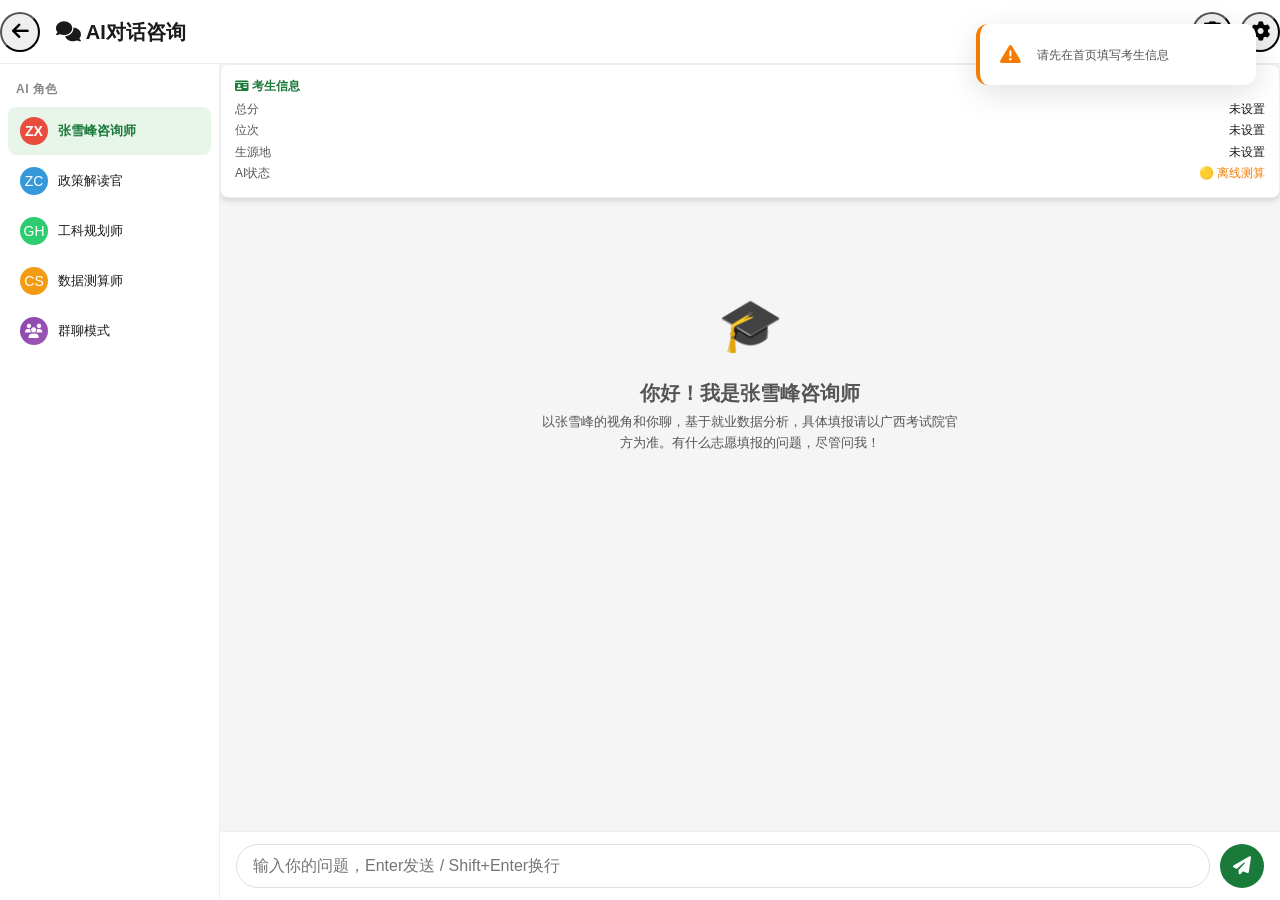
==== commit fc65d911: "fix: 侧边栏固定 + 离线数据测算 + 数据加载路径修复 1. 侧边栏固定：chat-layout 从 min-height 改为固定 height + overflow:hidden    角色" ====
--- a/pages/chat.html
+++ b/pages/chat.html
@@ -9,11 +9,11 @@
   <link rel="stylesheet" href="../css/style.css">
   <style>
     /* Chat page layout */
-    .chat-layout { display: flex; min-height: calc(100vh - var(--header-height)); }
+    .chat-layout { display: flex; height: calc(100vh - var(--header-height)); overflow: hidden; }
     .chat-sidebar {
       width: 220px; min-width: 220px; background: var(--card-bg);
       border-right: 1px solid var(--border-light); padding: 12px 8px;
-      display: flex; flex-direction: column; overflow-y: auto;
+      display: flex; flex-direction: column; overflow-y: auto; flex-shrink: 0;
     }
     .chat-sidebar .sidebar-label {
       font-size: var(--font-size-xs); font-weight: var(--font-weight-semibold);
@@ -34,7 +34,7 @@
     .role-icon-orange { background: #F39C12; }
     .role-icon-purple { background: linear-gradient(135deg, #8E44AD, #9B59B6); }
     .role-btn .role-name { white-space: nowrap; overflow: hidden; text-overflow: ellipsis; }
-    .chat-main { flex: 1; display: flex; flex-direction: column; min-width: 0; }
+    .chat-main { flex: 1; display: flex; flex-direction: column; min-width: 0; overflow: hidden; }
     .chat-messages { flex: 1; overflow-y: auto; padding: 16px; display: flex; flex-direction: column; gap: 14px; }
     .chat-msg { display: flex; gap: 10px; max-width: 100%; animation: messageSlideIn 0.3s ease; }
     .chat-msg.user { flex-direction: row-reverse; }
@@ -566,13 +566,88 @@
   }
 
   function getSimulatedResponse(roleId) {
+    var profile = getProfile();
+    var p = profile || { totalScore: '?', rank: '?' };
+
+    if (roleId === 'data-calculator') {
+      return getLocalDataCalculatorResponse(profile);
+    }
+
     var responses = {
-      'zhangxuefeng': '在没有API Key的情况下，我暂时无法进行实时AI对话。\n\n不过你可以先看看这些建议：\n- 489分在广西属于二本区间，位次76054\n- 优先考虑**广西区内公办院校**，学费低、就业有保障\n- 物理50分偏弱，建议避开强物理依赖的专业（如重型机械、土木）\n- 英语113分是优势，可以考虑自动化、测控等弱电方向\n\n配置DeepSeek API Key后可以获得更详细的分析！',
-      'policy-expert': '未能连接到AI服务。\n\n广西2026平行志愿核心规则回顾：\n- **分数优先、遵循志愿、一次投档**\n- 物理类本科普通批可填多个院校志愿\n- 服从调剂在同专业组内调剂\n- 建议配置API Key以获取个性化政策解读',
-      'engineering-analyst': '离线模式下无法进行实时分析。\n\n工科方向速览（针对物理50分）：\n- **推荐**：电子信息类、自动化类、测控技术与仪器\n- **中性**：电气工程及其自动化（电网方向可冲）\n- **谨慎**：机械设计制造（物理要求高）\n- **避开**：热能与动力工程、土木工程',
-      'data-calculator': '离线模式，数据测算需要联网。\n\n基于您489分/76054位次的推算：\n| 梯队 | 位次区间 | 院校数 |\n|------|---------|-------|\n| 冲刺 | 64054-74054 | 约4-6所 |\n| 稳妥 | 74054-84054 | 约8-12所 |\n| 保底 | 84054-101054 | 约6-10所 |\n\n配置API Key获取精确测算。'
+      'zhangxuefeng': '⚠️ 离线模式（未配API Key）\n\n基于本地数据，489分/76054位次在广西属于**二本区间**。\n\n建议：\n- 优先**广西区内公办院校**，学费低、就业有保障\n- 物理50分偏弱，避开重机械/土木，选弱电方向\n- 英语113分是优势，可考虑自动化、测控\n\n💡 配置DeepSeek API Key后可获得：实时个性化分析、多轮追问、详细就业拆解',
+      'policy-expert': '⚠️ 离线模式（未配API Key）\n\n广西2026平行志愿核心规则：\n- **分数优先、遵循志愿、一次投档**\n- 物理类本科普通批可填多个院校志愿\n- 服从调剂在**同专业组内**调剂，不会跨组\n- 建议冲刺院校勾选服从调剂\n\n💡 配置API Key可获个性化政策解读',
+      'engineering-analyst': '⚠️ 离线模式（未配API Key）\n\n工科方向速览（针对物理50分/英语113分）：\n- ⭐⭐⭐⭐⭐ **推荐**：电子信息、自动化、测控技术与仪器\n- ⭐⭐⭐⭐ **可选**：电气工程及其自动化（电网方向）\n- ⭐⭐ **谨慎**：机械设计制造（物理要求高）\n- ❌ **避开**：热能与动力工程\n\n💡 配置API Key可获详细课程分析和就业路径规划'
     };
     return responses[roleId] || responses['zhangxuefeng'];
+  }
+
+  function getLocalDataCalculatorResponse(profile) {
+    if (!profile) return '请先在首页保存考生信息。';
+
+    var rank = profile.rank;
+    var schools = null;
+
+    // Try to load schools from cache or fetch
+    if (window.RankCache) {
+      schools = window.RankCache.getCachedData('schools');
+    }
+
+    if (!schools || !schools.length) {
+      // Fallback: try to fetch synchronously isn't possible, show brief info
+      return '📦 正在加载院校数据...\n\n请稍后重试。如果持续无法加载，请检查 data/schools.json 文件。\n\n基于位次' + rank.toLocaleString() + '的推算：\n- 冲刺区间：' + (rank - 12000).toLocaleString() + ' ~ ' + (rank - 4000).toLocaleString() + '\n- 稳妥区间：' + (rank - 4000).toLocaleString() + ' ~ ' + (rank + 6000).toLocaleString() + '\n- 保底区间：' + (rank + 6000).toLocaleString() + ' ~ ' + (rank + 18000).toLocaleString();
+    }
+
+    // Run chong-wen-bao algorithm locally
+    var result;
+    if (window.ChongWenBao && window.WeightAdjust) {
+      result = window.ChongWenBao.calculateChongWenBao(rank, schools);
+    } else {
+      // Manual fallback calculation
+      var config = (window.GX_CONFIG && window.GX_CONFIG.chongWenBao) || { 冲刺: {min:-12000,max:-4000}, 稳妥: {min:-4000,max:6000}, 保底: {min:6000,max:18000} };
+      result = { 冲刺: [], 稳妥: [], 保底: [] };
+      schools.forEach(function(s) {
+        var delta = s.avgRank - rank;
+        var tier;
+        if (delta >= config['冲刺'].min && delta <= config['冲刺'].max) tier = '冲刺';
+        else if (delta >= config['稳妥'].min && delta <= config['稳妥'].max) tier = '稳妥';
+        else if (delta >= config['保底'].min && delta <= config['保底'].max) tier = '保底';
+        else return;
+        var risk = Math.max(1, Math.min(95, Math.round((1 - (s.avgRank - rank + 12000) / 30000) * 100)));
+        if (s.isGuangxiLocal) risk = Math.max(1, risk - 8);
+        result[tier].push({ name: s.name, city: s.city, province: s.province, avgRank: s.avgRank, riskPercent: risk, isGuangxiLocal: s.isGuangxiLocal, majors: s.majors });
+      });
+      ['冲刺', '稳妥', '保底'].forEach(function(t) { result[t].sort(function(a,b) { return t === '冲刺' ? a.avgRank - b.avgRank : a.riskPercent - b.riskPercent; }); });
+      if (result.冲刺.length > 6) result.冲刺 = result.冲刺.slice(0, 6);
+      if (result.稳妥.length > 15) result.稳妥 = result.稳妥.slice(0, 15);
+    }
+
+    var text = '🔢 **离线圈数据测算**\n\n';
+    text += '基于 ' + profile.totalScore + '分 / ' + rank.toLocaleString() + ' 位次，85所公办院校数据\n';
+    text += '广西区内加权+3000 · 弱电专业风险下调\n\n';
+
+    var tierLabels = { '冲刺': '🚀', '稳妥': '✅', '保底': '🛡️' };
+    var schoolCount = 0;
+
+    ['冲刺', '稳妥', '保底'].forEach(function(tier) {
+      var list = result[tier] || [];
+      if (list.length === 0) return;
+      text += '### ' + tierLabels[tier] + ' **' + tier + '档**（' + list.length + '所）\n\n';
+      text += '| 院校 | 所在地 | 平均位次 | 录取风险 |\n';
+      text += '|------|--------|----------|----------|\n';
+      list.slice(0, 8).forEach(function(s) {
+        text += '| ' + s.name + (s.isGuangxiLocal ? ' 🏠' : '') + ' | ' + (s.city || s.province) + ' | ' + s.avgRank.toLocaleString() + ' | ' + s.riskPercent + '% |\n';
+        schoolCount++;
+      });
+      text += '\n';
+    });
+
+    var slipProb = result.summary ? result.summary.slipProbability : (result.保底.length >= 6 ? '<2%' : result.保底.length >= 4 ? '3-5%' : '5-10%');
+    text += '---\n';
+    text += '📊 共推荐 **' + schoolCount + '** 所院校 | 整体滑档概率：**' + slipProb + '**\n\n';
+    text += '> ⚠️ 此为本地离线测算。配置 [DeepSeek API Key](设置) 后可使用AI实时分析，获得更详细的个性化建议。\n';
+    text += '> 📊 查看完整冲稳保清单请点击 → [志愿推荐页](../pages/volunteer.html)';
+
+    return text;
   }
 
   function getSimulatedResponseForRole(roleId) {
@@ -640,10 +715,14 @@
 
   // ==================== Init ====================
   (function init() {
+    // Start loading school data into cache (non-blocking)
+    if (window.RankCache && window.RankCache.initCache) {
+      window.RankCache.initCache();
+    }
+
     var profile = getProfile();
     if (!profile) {
       showToast('请先在首页填写考生信息', 'warning');
-      // Don't redirect immediately, allow user to configure
     }
 
     updateProfileFloat();
@@ -675,6 +754,16 @@
     document.getElementById('welcomeDesc').textContent = r.welcomeDesc;
 
     renderMessages();
+
+    // API status indicator
+    var hasKey = !!getRawApiKey();
+    var profileFloat = document.getElementById('profileFloat');
+    if (profileFloat) {
+      var statusEl = document.createElement('div');
+      statusEl.className = 'pf-row';
+      statusEl.innerHTML = '<span>AI状态</span><span class="pf-val" style="color:' + (hasKey ? 'var(--success)' : 'var(--warning)') + '">' + (hasKey ? '🟢 在线' : '🟡 离线测算') + '</span>';
+      profileFloat.appendChild(statusEl);
+    }
   })();
   </script>
 </body>
--- a/css/style.css
+++ b/css/style.css
@@ -1716,6 +1716,16 @@
    15. Various Utility Items
    ------------------------------------------------------- */
 
+/* Display utilities */
+.hidden { display: none !important; }
+.show { display: block !important; }
+.show-flex { display: flex !important; }
+.sr-only {
+  position: absolute; width: 1px; height: 1px;
+  padding: 0; margin: -1px; overflow: hidden;
+  clip: rect(0,0,0,0); white-space: nowrap; border: 0;
+}
+
 /* Dividers */
 .divider {
   height: 1px;
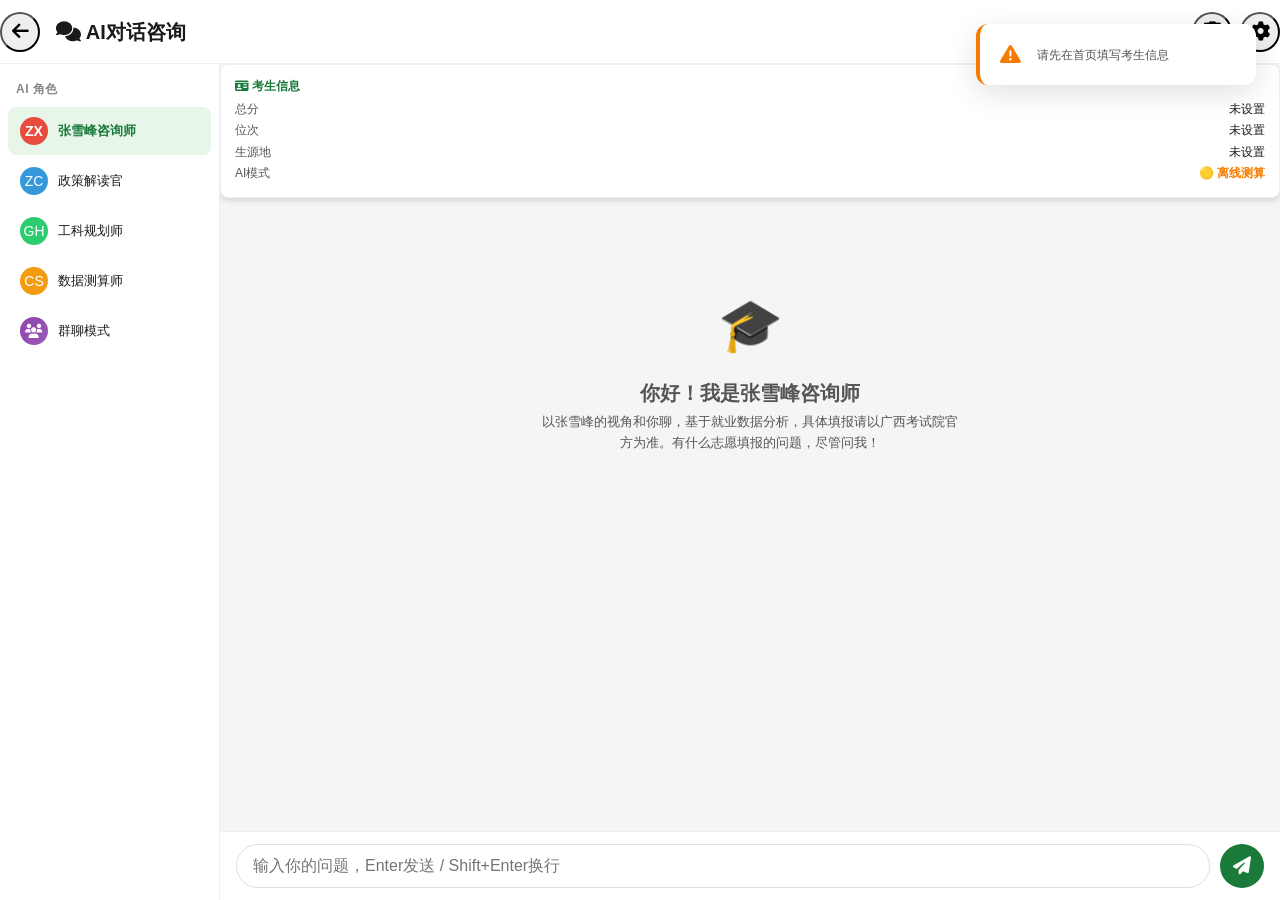
==== commit 6b55a1ad: "fix: API连接诊断 + 测试连接按钮 + 状态实时显示 1. 设置弹窗增加"测试连接"按钮，直接验证API Key有效性 2. getRawApiKey/saveSettings 增加 try-" ====
--- a/pages/chat.html
+++ b/pages/chat.html
@@ -170,6 +170,7 @@
         <div class="pf-row"><span>总分</span><span class="pf-val" id="pfScore">--</span></div>
         <div class="pf-row"><span>位次</span><span class="pf-val" id="pfRank">--</span></div>
         <div class="pf-row"><span>生源地</span><span class="pf-val" id="pfPlace">--</span></div>
+        <div class="pf-row" id="pfApiStatus"><span>AI模式</span><span class="pf-val" style="color:var(--warning);font-weight:bold">🟡 离线测算</span></div>
       </div>
 
       <!-- Messages Container -->
@@ -199,14 +200,19 @@
   <div id="settingsOverlay" class="modal-overlay hidden" onclick="closeSettingsOutside(event)">
     <div class="modal modal-sm">
       <div class="modal-header">
-        <span class="modal-title"><i class="fa-solid fa-gear"></i> 设置</span>
+        <span class="modal-title"><i class="fa-solid fa-gear"></i> API 设置</span>
         <button class="modal-close" onclick="closeSettings()">&times;</button>
       </div>
       <div class="modal-body">
         <div class="form-group">
           <label class="form-label">DeepSeek API Key</label>
           <input type="password" id="apiKeyInput" class="form-input" placeholder="sk-...">
-          <span class="form-hint">获取地址：<a href="https://platform.deepseek.com" target="_blank" rel="noopener">platform.deepseek.com</a></span>
+          <span class="form-hint">获取地址：<a href="https://platform.deepseek.com/api_keys" target="_blank" rel="noopener">platform.deepseek.com/api_keys</a></span>
+        </div>
+        <div id="apiStatusMsg" style="font-size:13px; margin-bottom:8px;"></div>
+        <div style="display:flex; gap:8px;">
+          <button class="btn btn-sm btn-outline" onclick="testApiConnection()" id="testApiBtn"><i class="fa-solid fa-plug"></i> 测试连接</button>
+          <span id="testResult" style="font-size:12px; line-height:32px;"></span>
         </div>
       </div>
       <div class="modal-footer">
@@ -270,9 +276,11 @@
 
   function updateProfileFloat() {
     var p = getProfile();
+    var hasKey = !!getRawApiKey();
     document.getElementById('pfScore').textContent = p ? p.totalScore + '分' : '未设置';
-    document.getElementById('pfRank').textContent = p ? p.rank.toLocaleString() : '未设置';
+    document.getElementById('pfRank').textContent = p ? (p.rank ? p.rank.toLocaleString() : '?') : '未设置';
     document.getElementById('pfPlace').textContent = p ? p.birthPlace : '未设置';
+    document.getElementById('pfApiStatus').innerHTML = '<span>AI模式</span><span class="pf-val" style="color:' + (hasKey ? 'var(--success)' : 'var(--warning)') + ';font-weight:bold">' + (hasKey ? '🟢 AI在线' : '🟡 离线测算') + '</span>';
   }
 
   // ==================== Role Switching ====================
@@ -437,7 +445,12 @@
     }
   }
 
-  function doSingleChat(userContent, profile) {
+  async function doSingleChat(userContent, profile) {
+    // Ensure school data cache is ready before building prompt
+    if (window.RankCache && window.RankCache.initCache) {
+      try { await window.RankCache.initCache(); } catch(e) {}
+    }
+
     // Build messages array for API
     var messages = [];
     var systemPrompt = '';
@@ -546,11 +559,6 @@
     }
   }
 
-  function getRawApiKey() {
-    var encoded = localStorage.getItem('gx_deepseek_api_key');
-    return encoded ? atob(encoded) : null;
-  }
-
   function getDefaultSystemPrompt(roleId, profile) {
     var pt = '';
     if (profile) {
@@ -692,8 +700,15 @@
   // ==================== Settings Modal ====================
   function openSettings() {
     document.getElementById('settingsOverlay').classList.remove('hidden');
-    var encoded = localStorage.getItem('gx_deepseek_api_key');
-    if (encoded) document.getElementById('apiKeyInput').value = atob(encoded);
+    try {
+      var encoded = localStorage.getItem('gx_deepseek_api_key');
+      if (encoded) document.getElementById('apiKeyInput').value = atob(encoded);
+    } catch(e) {
+      // If decoding fails, show raw value
+      document.getElementById('apiKeyInput').value = '';
+    }
+    updateApiStatusMsg();
+    document.getElementById('testResult').textContent = '';
   }
   function closeSettings() {
     document.getElementById('settingsOverlay').classList.add('hidden');
@@ -703,14 +718,85 @@
   }
   function saveSettings() {
     var key = document.getElementById('apiKeyInput').value.trim();
+    try {
+      if (key) {
+        localStorage.setItem('gx_deepseek_api_key', btoa(key));
+        showToast('API Key 已保存', 'success');
+        updateApiStatusMsg();
+        updateProfileFloat();
+      } else {
+        localStorage.removeItem('gx_deepseek_api_key');
+        showToast('API Key 已清除', 'info');
+        updateApiStatusMsg();
+        updateProfileFloat();
+      }
+    } catch(e) {
+      showToast('保存失败：' + e.message, 'error');
+    }
+    closeSettings();
+  }
+  function updateApiStatusMsg() {
+    var el = document.getElementById('apiStatusMsg');
+    if (!el) return;
+    var key = getRawApiKey();
     if (key) {
-      localStorage.setItem('gx_deepseek_api_key', btoa(key));
-      showToast('API Key 已保存', 'success');
+      el.innerHTML = '<span style="color:var(--success);">✅ Key 已配置 (' + key.slice(0, 8) + '...)</span>';
     } else {
-      localStorage.removeItem('gx_deepseek_api_key');
-      showToast('API Key 已清除', 'info');
-    }
-    closeSettings();
+      el.innerHTML = '<span style="color:var(--warning);">⚠️ 未配置 API Key，将使用离线测算模式</span>';
+    }
+  }
+  function getRawApiKey() {
+    try {
+      var encoded = localStorage.getItem('gx_deepseek_api_key');
+      return encoded ? atob(encoded) : null;
+    } catch(e) {
+      console.error('API Key 读取失败:', e);
+      return null;
+    }
+  }
+  async function testApiConnection() {
+    var btn = document.getElementById('testApiBtn');
+    var result = document.getElementById('testResult');
+    var key = getRawApiKey();
+
+    if (!key) {
+      result.innerHTML = '<span style="color:var(--danger);">请先填入 API Key</span>';
+      return;
+    }
+
+    btn.disabled = true;
+    result.innerHTML = '<span style="color:var(--info);">⏳ 测试中...</span>';
+
+    try {
+      var resp = await fetch('https://api.deepseek.com/v1/chat/completions', {
+        method: 'POST',
+        headers: {
+          'Content-Type': 'application/json',
+          'Authorization': 'Bearer ' + key
+        },
+        body: JSON.stringify({
+          model: 'deepseek-chat',
+          messages: [{ role: 'user', content: 'hi' }],
+          max_tokens: 5
+        })
+      });
+
+      if (resp.ok) {
+        result.innerHTML = '<span style="color:var(--success);">✅ 连接成功！AI对话可用</span>';
+        showToast('API 连接测试成功', 'success');
+      } else if (resp.status === 401) {
+        result.innerHTML = '<span style="color:var(--danger);">❌ Key 无效(401)，请检查是否正确</span>';
+      } else if (resp.status === 429) {
+        result.innerHTML = '<span style="color:var(--warning);">⚠️ 请求过于频繁(429)，稍后重试</span>';
+      } else {
+        var txt = await resp.text();
+        result.innerHTML = '<span style="color:var(--danger);">❌ 错误(' + resp.status + '): ' + txt.slice(0, 80) + '</span>';
+      }
+    } catch(e) {
+      result.innerHTML = '<span style="color:var(--danger);">❌ 网络错误: ' + e.message.slice(0, 60) + '</span>';
+    }
+    btn.disabled = false;
+    updateProfileFloat();
   }
 
   // ==================== Init ====================
@@ -754,16 +840,6 @@
     document.getElementById('welcomeDesc').textContent = r.welcomeDesc;
 
     renderMessages();
-
-    // API status indicator
-    var hasKey = !!getRawApiKey();
-    var profileFloat = document.getElementById('profileFloat');
-    if (profileFloat) {
-      var statusEl = document.createElement('div');
-      statusEl.className = 'pf-row';
-      statusEl.innerHTML = '<span>AI状态</span><span class="pf-val" style="color:' + (hasKey ? 'var(--success)' : 'var(--warning)') + '">' + (hasKey ? '🟢 在线' : '🟡 离线测算') + '</span>';
-      profileFloat.appendChild(statusEl);
-    }
   })();
   </script>
 </body>
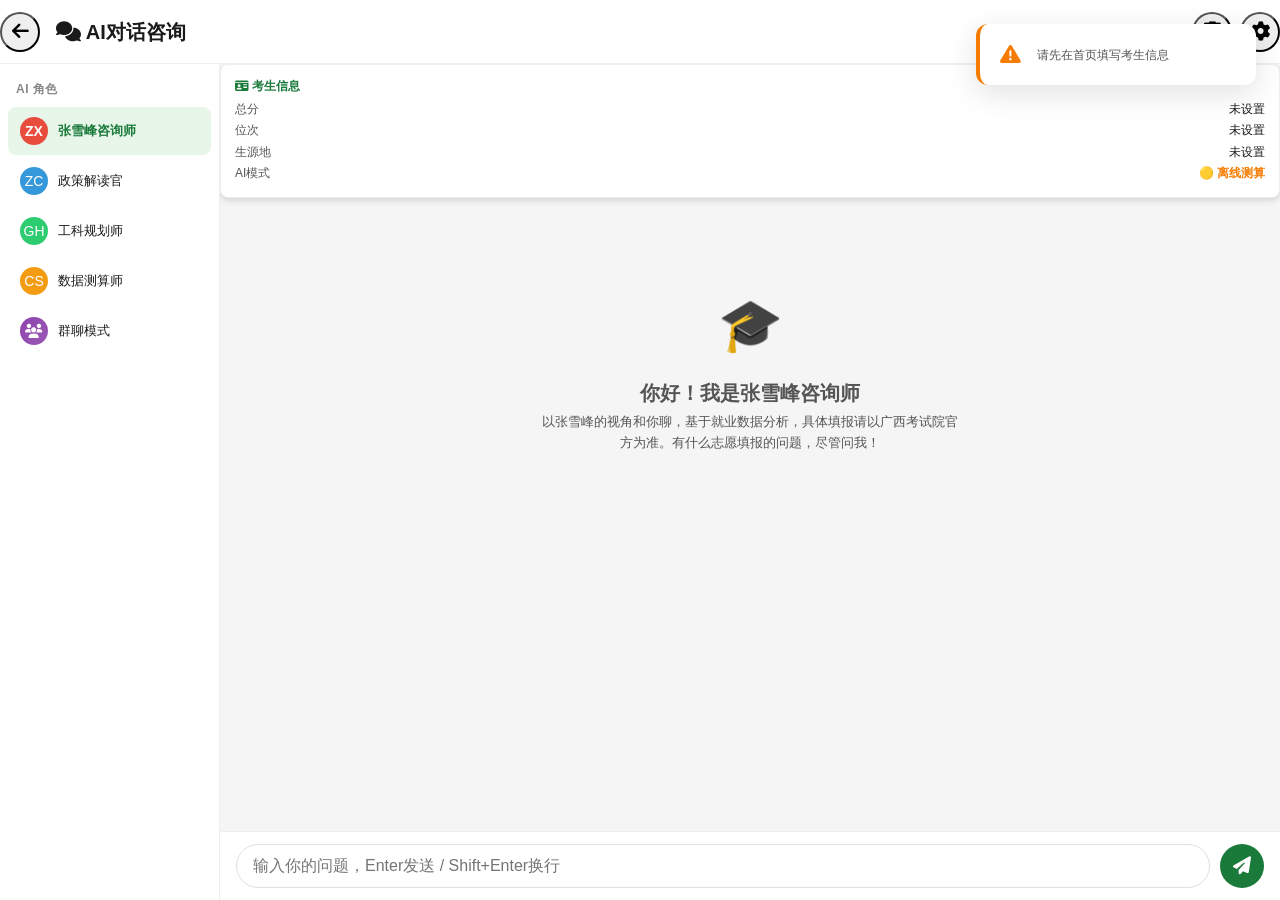
==== commit 2a7653f4: "fix: 群聊模式API调用 - 修复始终显示离线回复的bug 根因：doGroupChat 在调用 RoleManager.groupChat（API路径）后 立即并行执行了离线圈模拟回复。200m" ====
--- a/pages/chat.html
+++ b/pages/chat.html
@@ -520,43 +520,96 @@
     doApiCall();
   }
 
-  function doGroupChat(userContent, profile) {
+  async function doGroupChat(userContent, profile) {
+    var apiKey = getRawApiKey();
     var roleIds = ['zhangxuefeng', 'policy-expert', 'engineering-analyst', 'data-calculator'];
 
-    if (window.RoleManager && window.RoleManager.groupChat) {
-      window.RoleManager.groupChat(roleIds, getActiveMessages(), userContent, profile,
-        function(roleId, chunk, full) {
-          // This is called per role, but we need to handle differently
-          // For simplicity, append each role's full response
-        }
-      );
-      // Simplified: do them sequentially with simulated responses
+    // If no API key, fall back to local simulation for all roles
+    if (!apiKey) {
       document.getElementById('typingIndicator').classList.add('hidden');
       roleIds.forEach(function(rid, idx) {
         setTimeout(function() {
           var r = ROLES[rid] || {};
           var response = getSimulatedResponseForRole(rid);
-          appendMessage('ai', '【' + (r.name || rid) + '】\n\n' + response, rid);
+          appendMessage('ai', '【' + (r.name || rid) + '】' + response, rid);
           var msgs = getActiveMessages();
           msgs.push({ role: 'assistant', content: response, roleId: rid });
           saveCurrentMessages();
-          if (idx === roleIds.length - 1) {
-            document.getElementById('sendBtn').disabled = false;
-          }
+          document.getElementById('sendBtn').disabled = false;
         }, idx * 200);
       });
-    } else {
-      document.getElementById('typingIndicator').classList.add('hidden');
-      showToast('群聊模式需要API Key配置（离线模式下逐个角色回复）', 'info');
-      roleIds.forEach(function(rid, idx) {
-        setTimeout(function() {
-          var r = ROLES[rid] || {};
-          var response = getSimulatedResponseForRole(rid);
-          appendMessage('ai', '【' + (r.name || rid) + '】\n\n' + response, rid);
-          document.getElementById('sendBtn').disabled = false;
-        }, idx * 300);
+      return;
+    }
+
+    // Ensure cache is ready
+    if (window.RankCache && window.RankCache.initCache) {
+      try { await window.RankCache.initCache(); } catch(e) {}
+    }
+
+    // API mode: call each role sequentially with real AI
+    for (var i = 0; i < roleIds.length; i++) {
+      var rid = roleIds[i];
+      var r = ROLES[rid] || {};
+      if (i > 0) {
+        // Brief pause between roles
+        await new Promise(function(res) { setTimeout(res, 500); });
+      }
+
+      // Build messages for this role
+      var messages = [];
+      if (window.RoleManager) {
+        messages = window.RoleManager.buildMessages(rid, [], userContent, profile);
+      } else {
+        messages.push({ role: 'system', content: getDefaultSystemPrompt(rid, profile) });
+        messages.push({ role: 'user', content: userContent });
+      }
+
+      // Call API and stream response
+      var fullContent = '';
+      var msgEl = null;
+      var roleLabel = '【' + r.name + '】';
+
+      await new Promise(function(resolve) {
+        if (!window.DeepSeekAPI) {
+          fullContent = roleLabel + '\n\n' + getSimulatedResponse(rid);
+          resolve();
+          return;
+        }
+
+        window.DeepSeekAPI.sendChatRequest(messages,
+          function(chunk, full) {
+            fullContent = full;
+            if (!msgEl) {
+              msgEl = appendMessage('ai', roleLabel + '\n\n' + fullContent, rid, false);
+            } else {
+              msgEl.querySelector('.msg-bubble').innerHTML = renderMarkdown(roleLabel + '\n\n' + fullContent);
+            }
+            scrollToBottom();
+          },
+          function(full) {
+            fullContent = full;
+            if (msgEl) {
+              msgEl.querySelector('.msg-bubble').innerHTML = renderMarkdown(roleLabel + '\n\n' + full);
+            } else {
+              appendMessage('ai', roleLabel + '\n\n' + full, rid);
+            }
+            // Save to conversation
+            var msgs = getActiveMessages();
+            msgs.push({ role: 'assistant', content: full, roleId: rid });
+            saveCurrentMessages();
+            resolve();
+          },
+          function(err) {
+            fullContent = roleLabel + '\n\n> ❌ API错误: ' + (err.message || '未知');
+            appendMessage('ai', fullContent, rid);
+            resolve();
+          }
+        );
       });
     }
+
+    document.getElementById('typingIndicator').classList.add('hidden');
+    document.getElementById('sendBtn').disabled = false;
   }
 
   function getDefaultSystemPrompt(roleId, profile) {
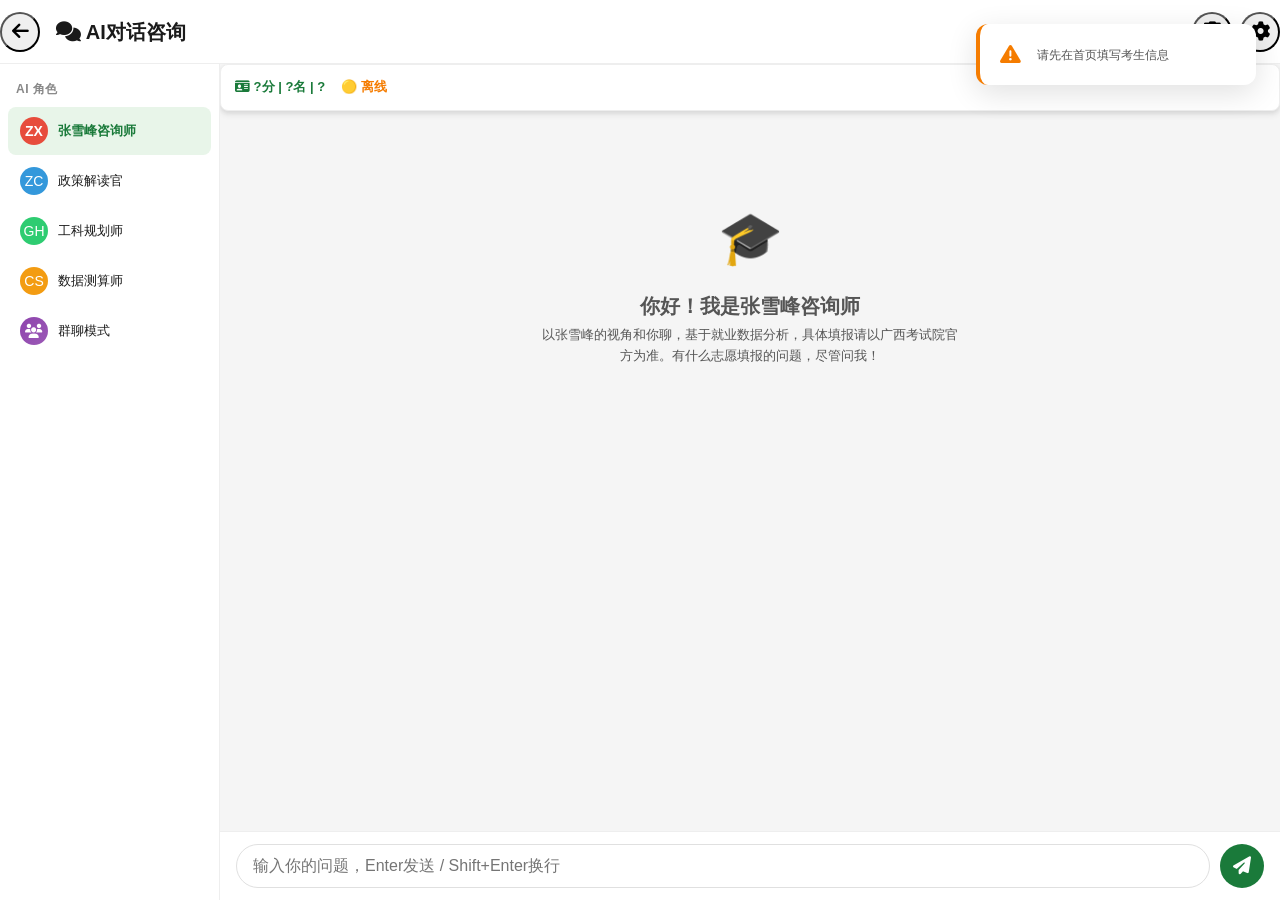
==== commit 2c3e510f: "fix: 志愿页一直转圈 + 考生信息卡精简 + HTML破损修复 1. 志愿页卡住根因修复：    - initCache异步加载完成前就超时渲染，且重复渲染两次    - 改为：先加载缓存→再计算" ====
--- a/pages/chat.html
+++ b/pages/chat.html
@@ -165,12 +165,9 @@
     <!-- Main Chat Area -->
     <div class="chat-main">
       <!-- Floating Profile -->
-      <div class="profile-float" id="profileFloat">
-        <div class="pf-title"><i class="fa-solid fa-id-card"></i> 考生信息</div>
-        <div class="pf-row"><span>总分</span><span class="pf-val" id="pfScore">--</span></div>
-        <div class="pf-row"><span>位次</span><span class="pf-val" id="pfRank">--</span></div>
-        <div class="pf-row"><span>生源地</span><span class="pf-val" id="pfPlace">--</span></div>
-        <div class="pf-row" id="pfApiStatus"><span>AI模式</span><span class="pf-val" style="color:var(--warning);font-weight:bold">🟡 离线测算</span></div>
+      <div class="profile-float" id="profileFloat" style="display:flex;align-items:center;gap:16px;flex-wrap:wrap;font-size:13px;">
+        <span style="font-weight:600;color:var(--primary);white-space:nowrap;"><i class="fa-solid fa-id-card"></i> 489分 | 76,054名 | 博白县</span>
+        <span id="pfApiStatus" style="white-space:nowrap;color:var(--warning);">🟡 离线</span>
       </div>
 
       <!-- Messages Container -->
@@ -277,10 +274,13 @@
   function updateProfileFloat() {
     var p = getProfile();
     var hasKey = !!getRawApiKey();
-    document.getElementById('pfScore').textContent = p ? p.totalScore + '分' : '未设置';
-    document.getElementById('pfRank').textContent = p ? (p.rank ? p.rank.toLocaleString() : '?') : '未设置';
-    document.getElementById('pfPlace').textContent = p ? p.birthPlace : '未设置';
-    document.getElementById('pfApiStatus').innerHTML = '<span>AI模式</span><span class="pf-val" style="color:' + (hasKey ? 'var(--success)' : 'var(--warning)') + ';font-weight:bold">' + (hasKey ? '🟢 AI在线' : '🟡 离线测算') + '</span>';
+    var el = document.getElementById('profileFloat');
+    if (!el) return;
+    var score = p ? p.totalScore : '?';
+    var rank = p && p.rank ? p.rank.toLocaleString() : '?';
+    var place = p ? (p.birthPlace || '广西') : '?';
+    el.innerHTML = '<span style="font-weight:600;color:var(--primary);white-space:nowrap;"><i class="fa-solid fa-id-card"></i> ' + score + '分 | ' + rank + '名 | ' + place + '</span>' +
+      '<span style="white-space:nowrap;color:' + (hasKey ? 'var(--success)' : 'var(--warning)') + ';font-weight:bold">' + (hasKey ? '🟢 AI在线' : '🟡 离线') + '</span>';
   }
 
   // ==================== Role Switching ====================
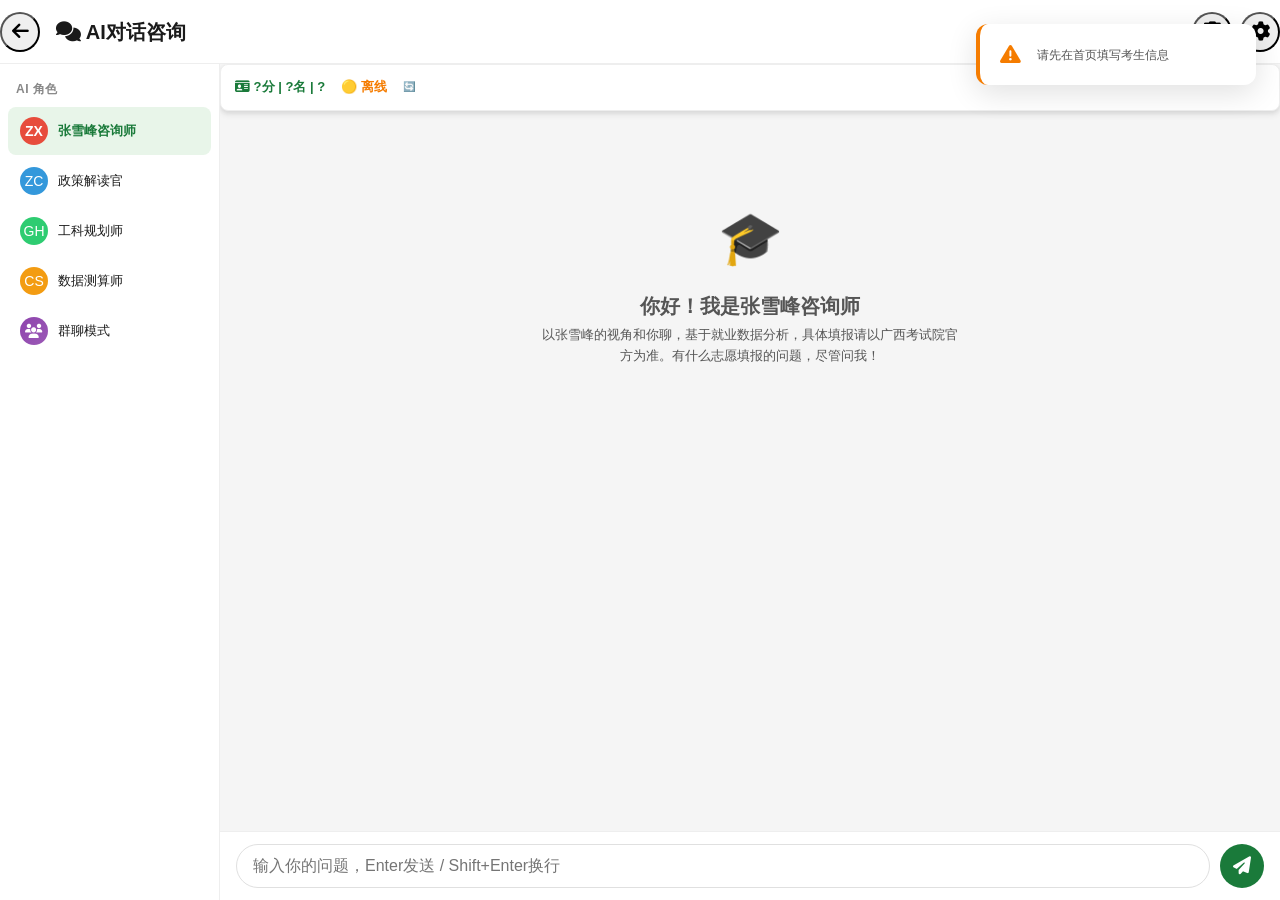
==== commit 66e1fe1d: "fix: 检测考生信息实时更新 - storage事件+可见性+手动刷新 1. storage事件监听：index.html保存后chat.html自动同步 2. visibilitychange：切" ====
--- a/pages/chat.html
+++ b/pages/chat.html
@@ -267,6 +267,7 @@
   var isStreaming = false;
 
   // ==================== Profile ====================
+  var _profileVersion = 0;
   function getProfile() {
     try { return JSON.parse(localStorage.getItem('gx_student_profile')); } catch(e) { return null; }
   }
@@ -280,8 +281,23 @@
     var rank = p && p.rank ? p.rank.toLocaleString() : '?';
     var place = p ? (p.birthPlace || '广西') : '?';
     el.innerHTML = '<span style="font-weight:600;color:var(--primary);white-space:nowrap;"><i class="fa-solid fa-id-card"></i> ' + score + '分 | ' + rank + '名 | ' + place + '</span>' +
-      '<span style="white-space:nowrap;color:' + (hasKey ? 'var(--success)' : 'var(--warning)') + ';font-weight:bold">' + (hasKey ? '🟢 AI在线' : '🟡 离线') + '</span>';
-  }
+      '<span style="white-space:nowrap;color:' + (hasKey ? 'var(--success)' : 'var(--warning)') + ';font-weight:bold">' + (hasKey ? '🟢 AI在线' : '🟡 离线') + '</span>' +
+      '<span style="font-size:10px;color:var(--text-muted);cursor:pointer" onclick="updateProfileFloat();showToast(\'已刷新考生信息\',\'info\')" title="点击刷新">🔄</span>';
+  }
+
+  // Listen for localStorage changes from other tabs (e.g., index.html)
+  window.addEventListener('storage', function(e) {
+    if (e.key === 'gx_student_profile') {
+      updateProfileFloat();
+      _profileVersion++;
+      showToast('检测到信息更新，已同步（版本' + _profileVersion + '）', 'info');
+    }
+  });
+
+  // Also refresh when page becomes visible (user switches back from index.html)
+  document.addEventListener('visibilitychange', function() {
+    if (!document.hidden) updateProfileFloat();
+  });
 
   // ==================== Role Switching ====================
   function switchActiveRole(roleId) {
@@ -405,9 +421,15 @@
     return html;
   }
 
+  function isNearBottom(el) {
+    return el.scrollHeight - el.scrollTop - el.clientHeight < 80;
+  }
   function scrollToBottom() {
     var container = document.getElementById('chatMessages');
-    requestAnimationFrame(function() { container.scrollTop = container.scrollHeight; });
+    // Only auto-scroll if user is near the bottom (not reading history)
+    if (isNearBottom(container)) {
+      requestAnimationFrame(function() { container.scrollTop = container.scrollHeight; });
+    }
   }
 
   // ==================== Send Message ====================
@@ -417,11 +439,15 @@
     var content = input.value.trim();
     if (!content) return;
 
+    // Always read fresh from localStorage (not cached)
     var profile = getProfile();
     if (!profile) {
       showToast('请先在首页填写考生信息', 'warning');
       return;
     }
+
+    // Refresh the display card to show current data
+    updateProfileFloat();
 
     input.value = '';
     input.style.height = 'auto';
